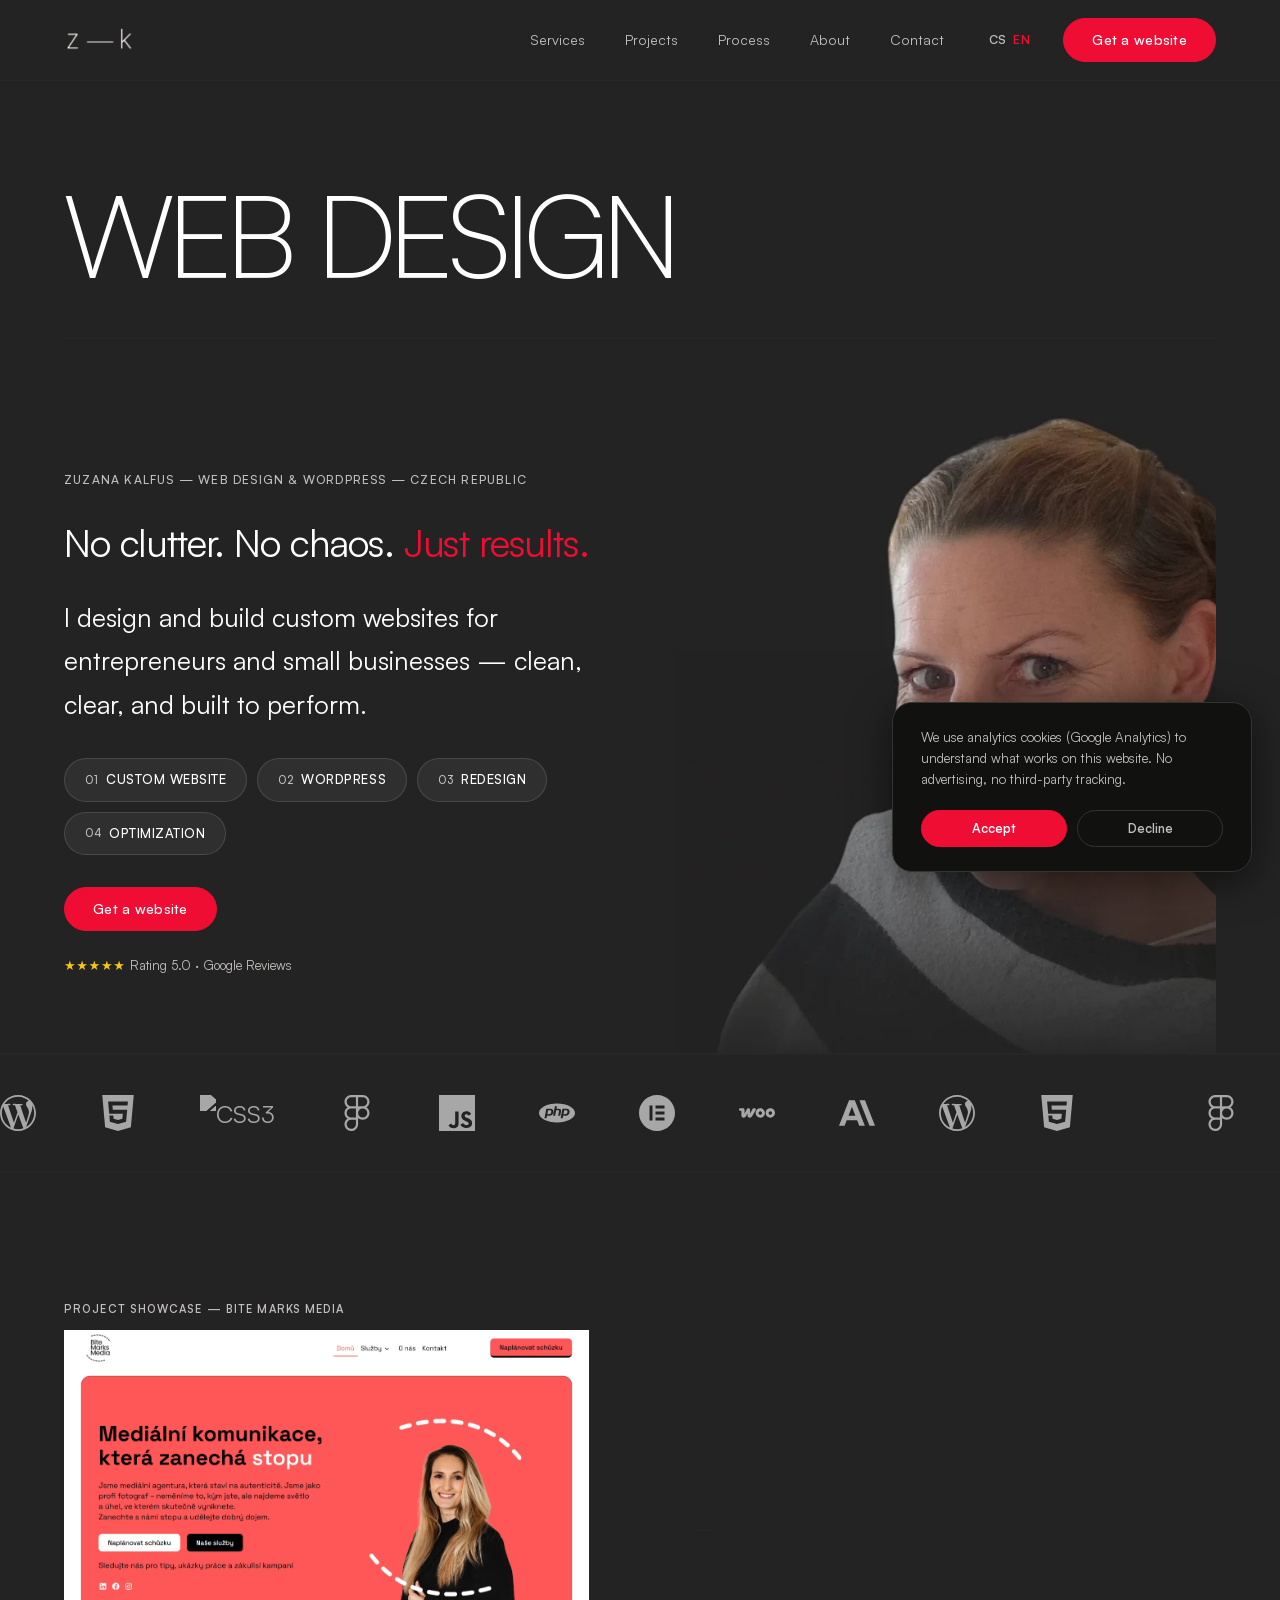
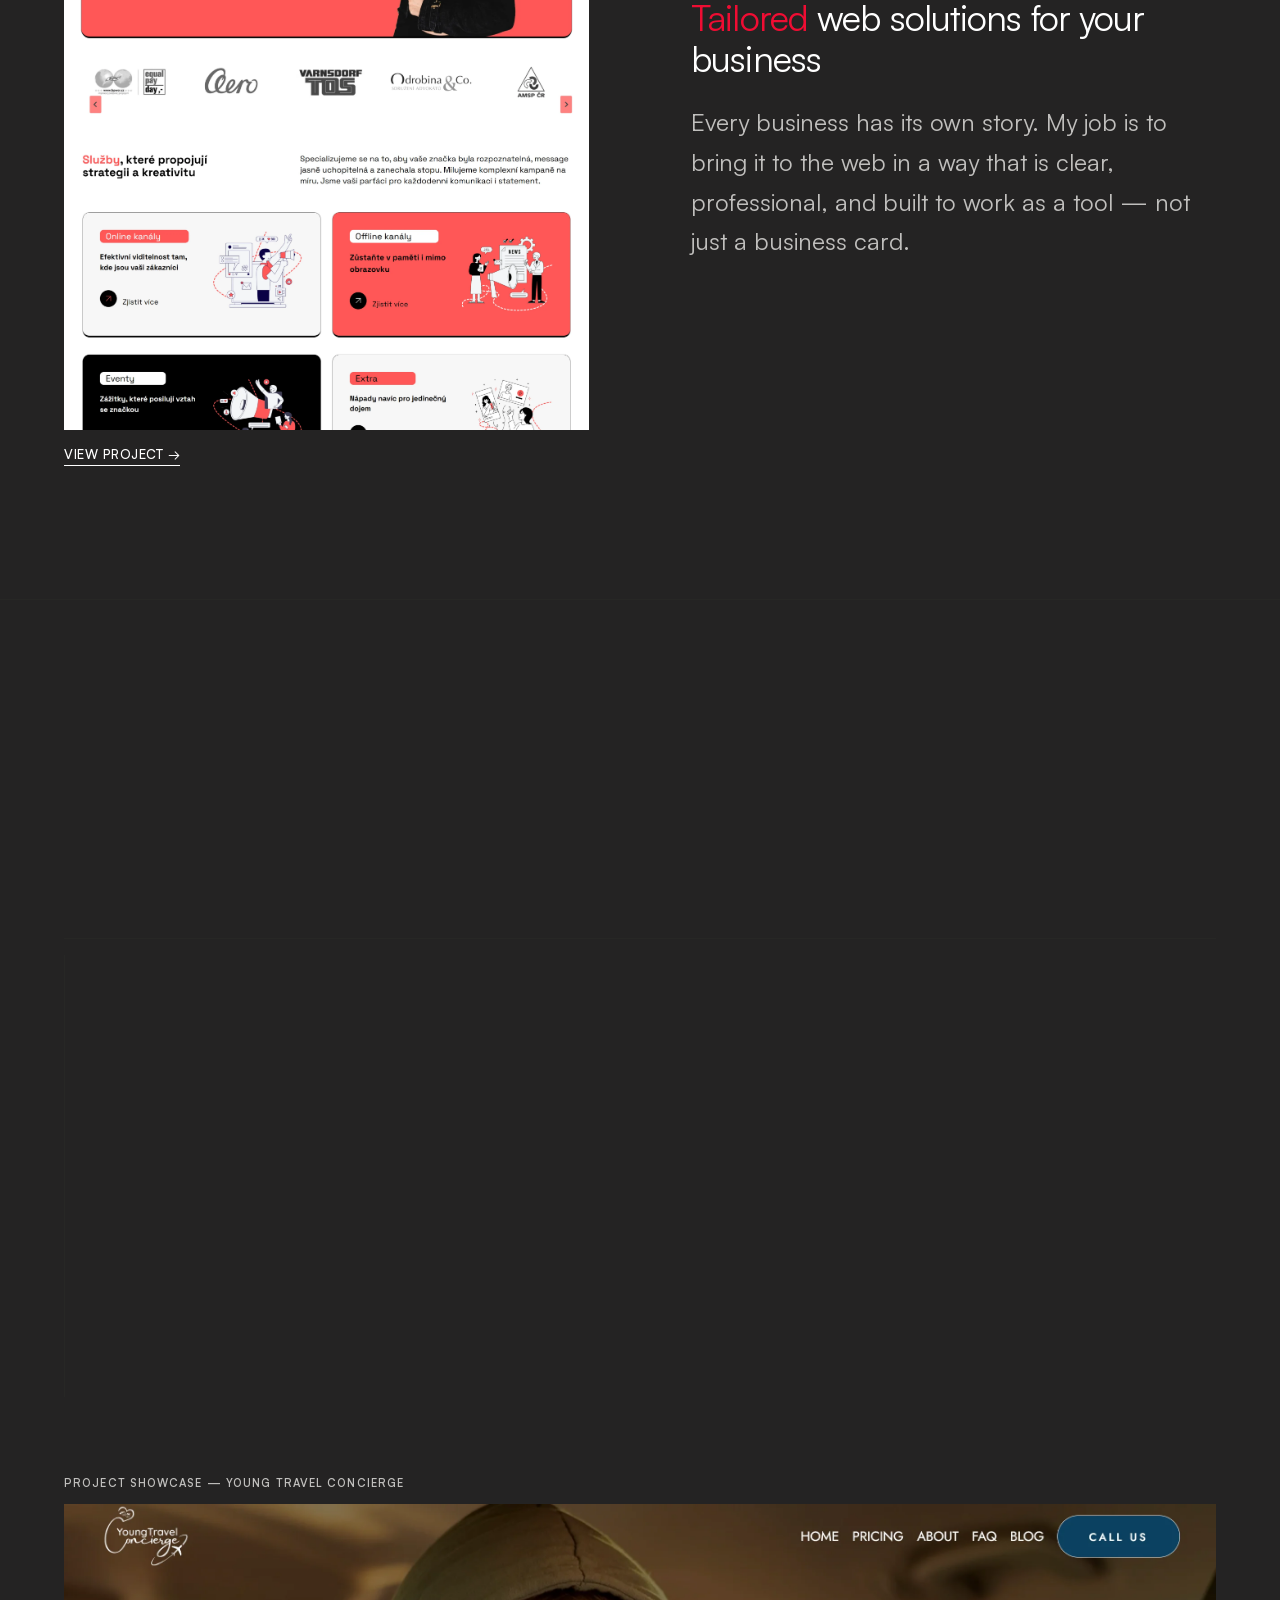
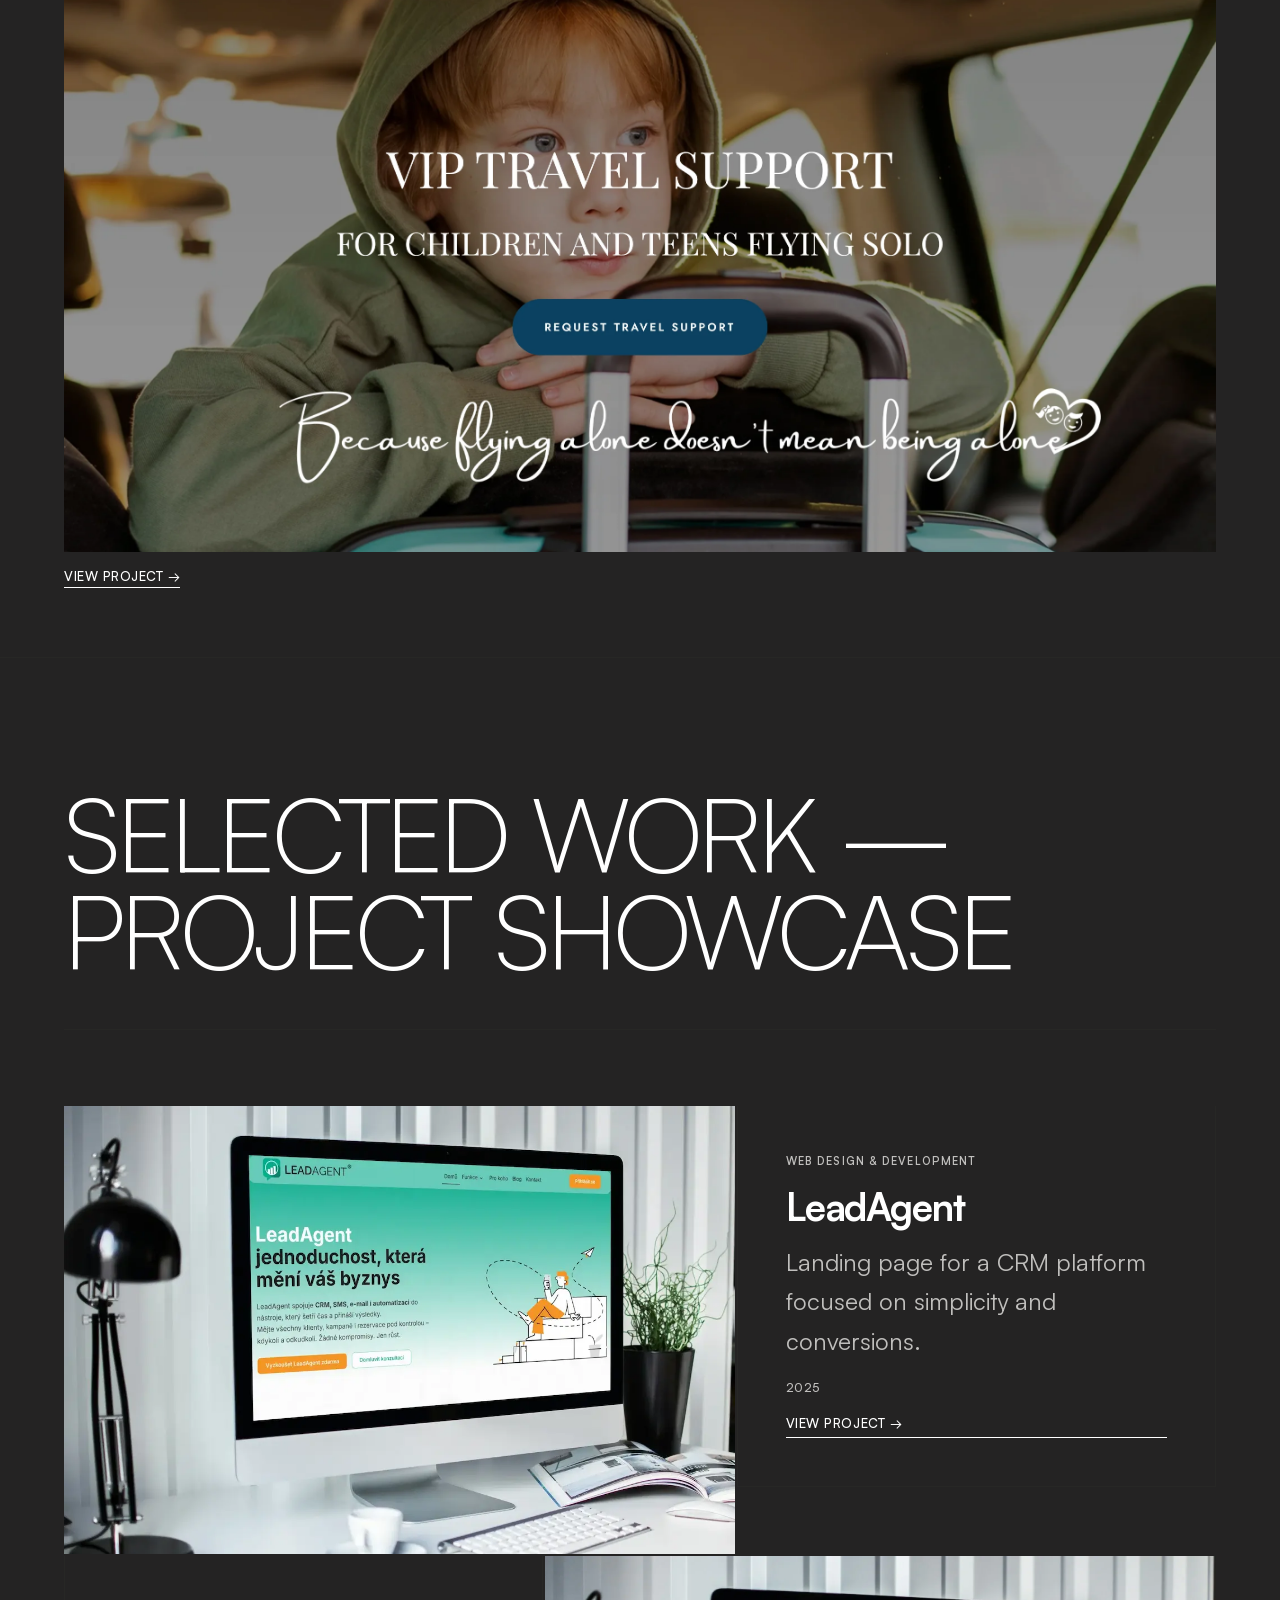
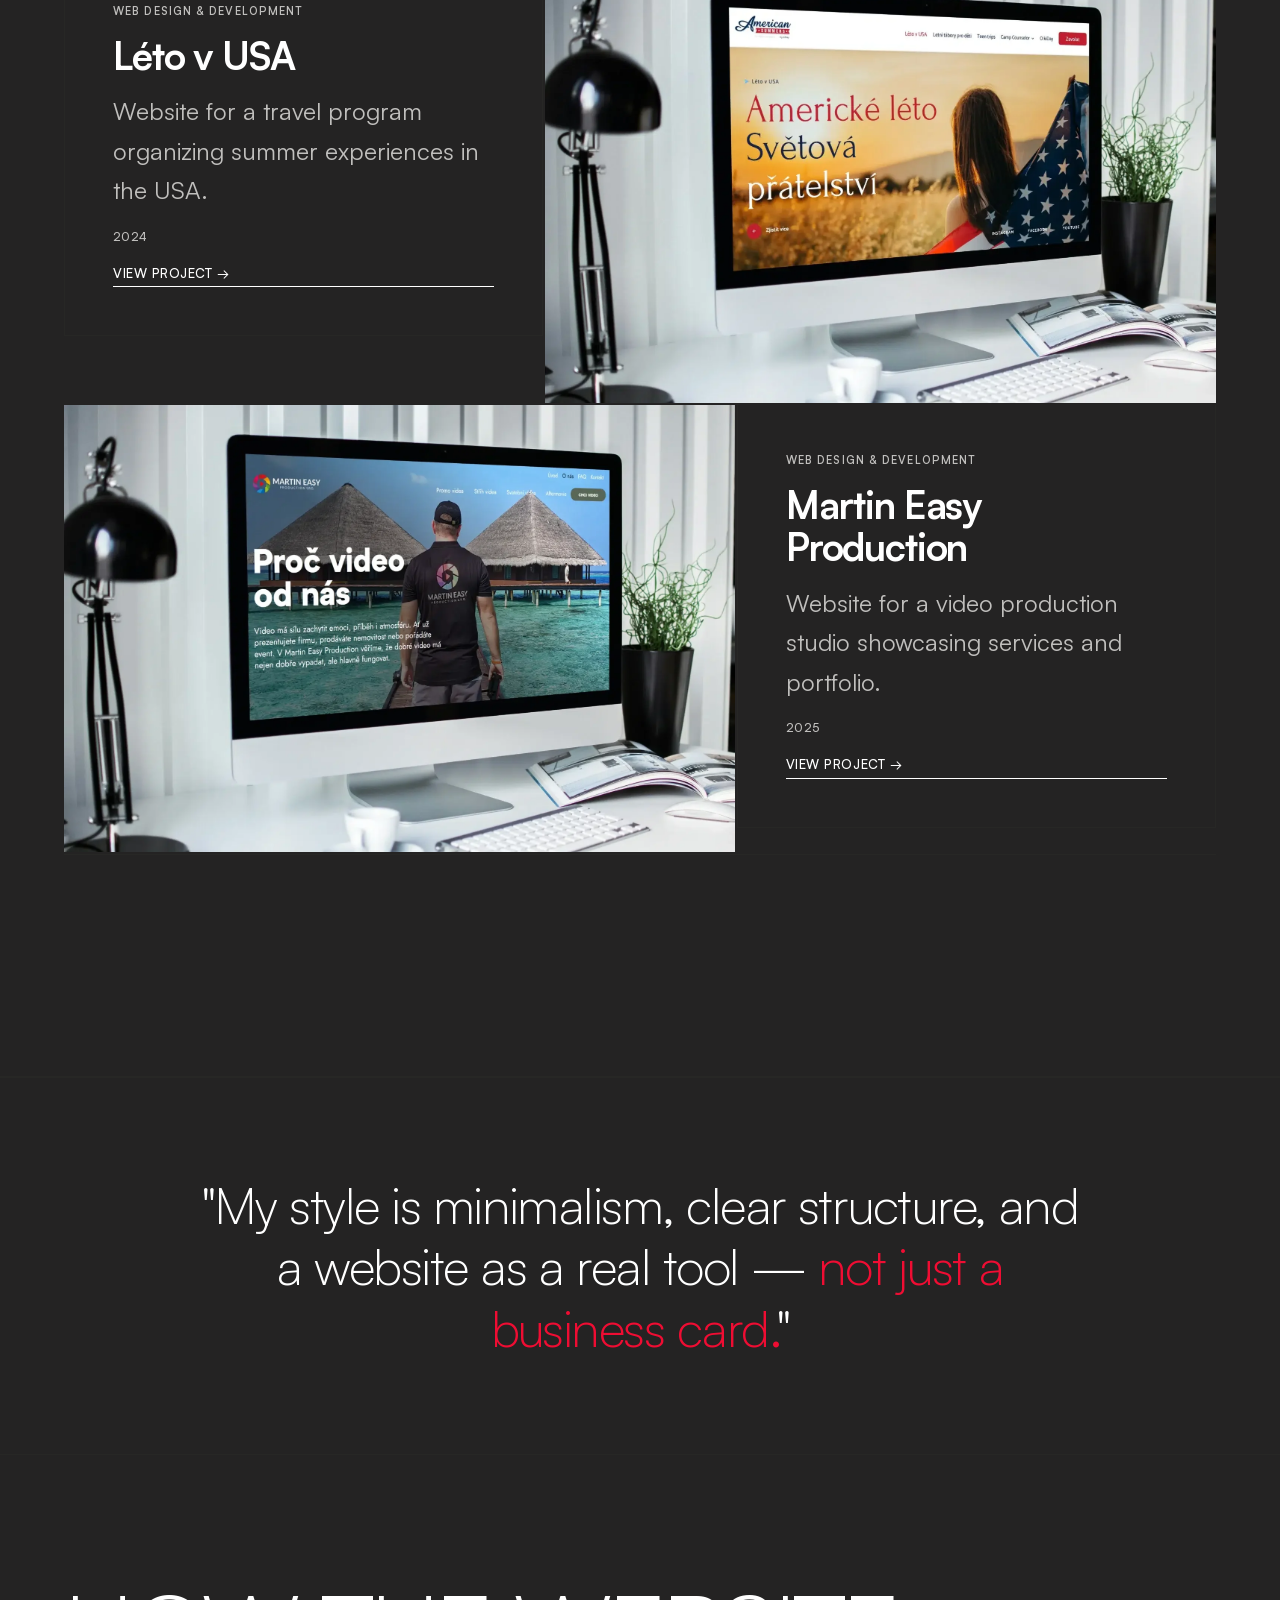
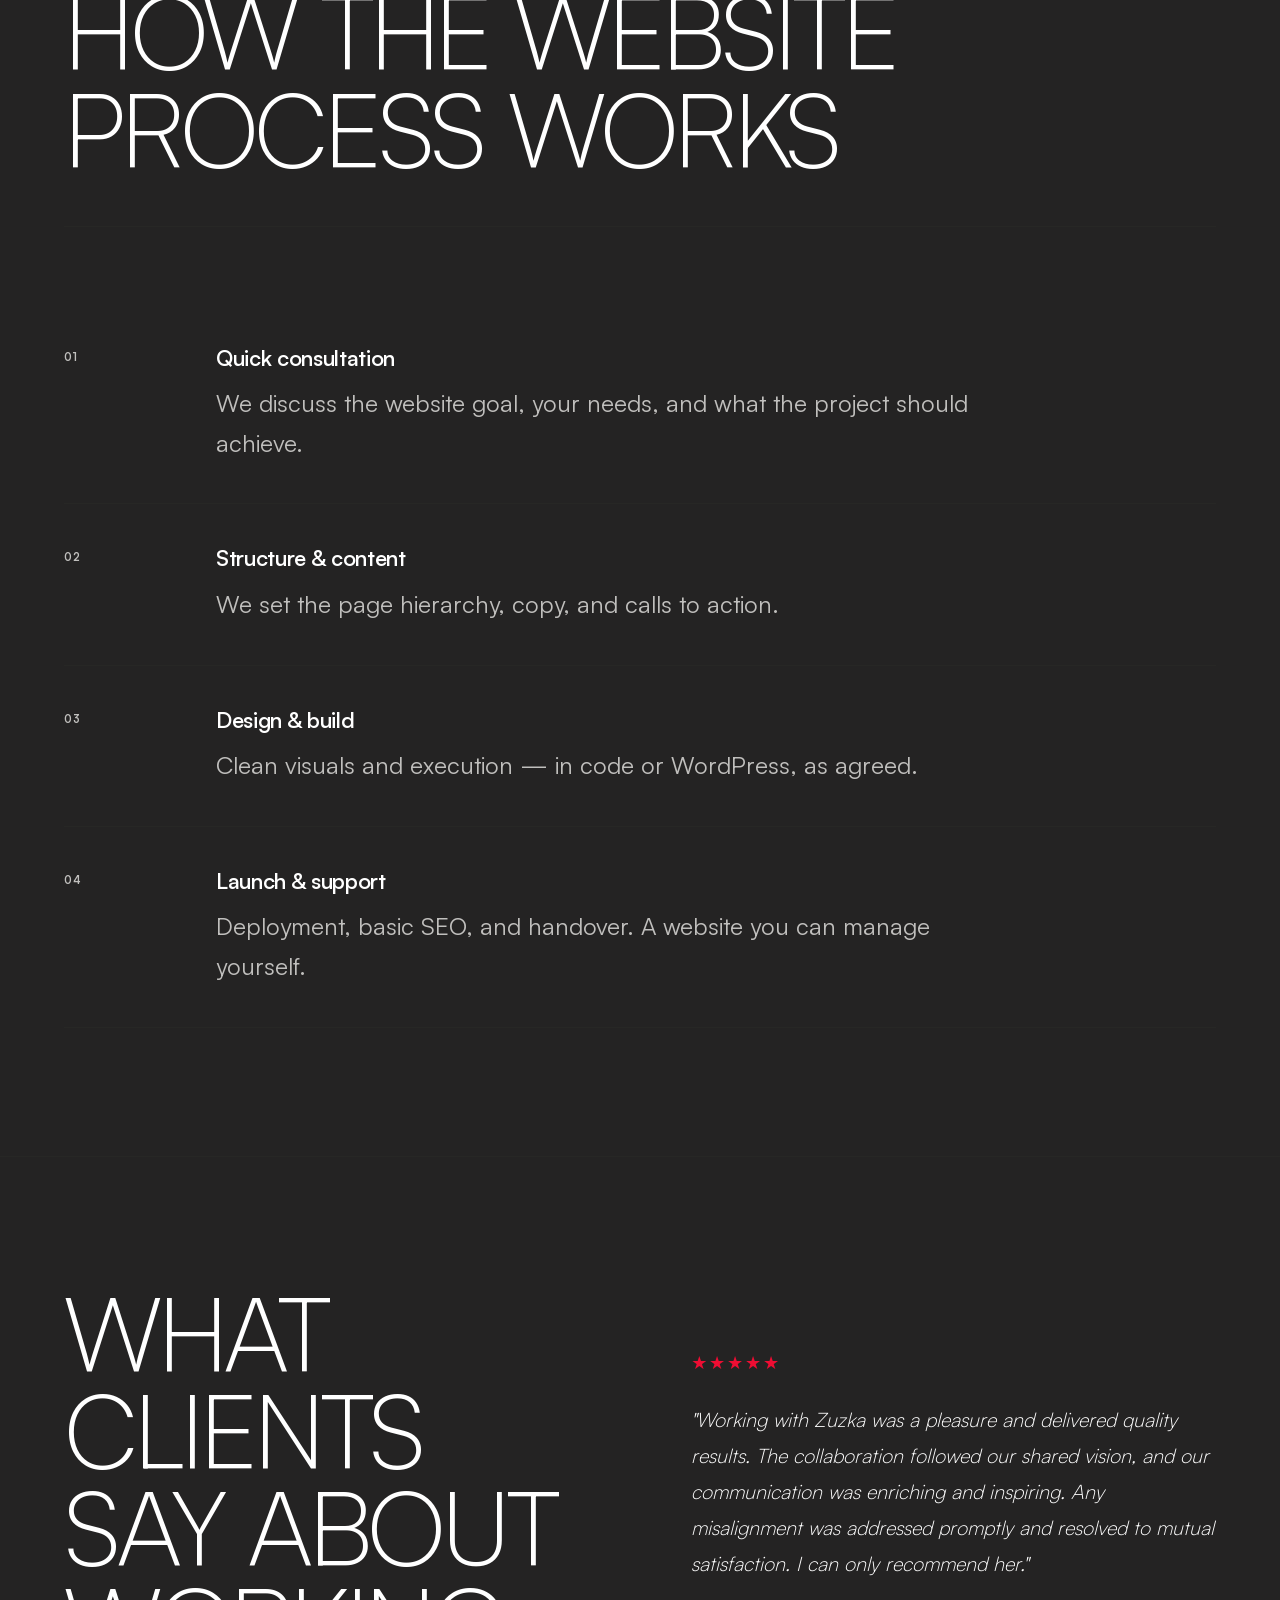
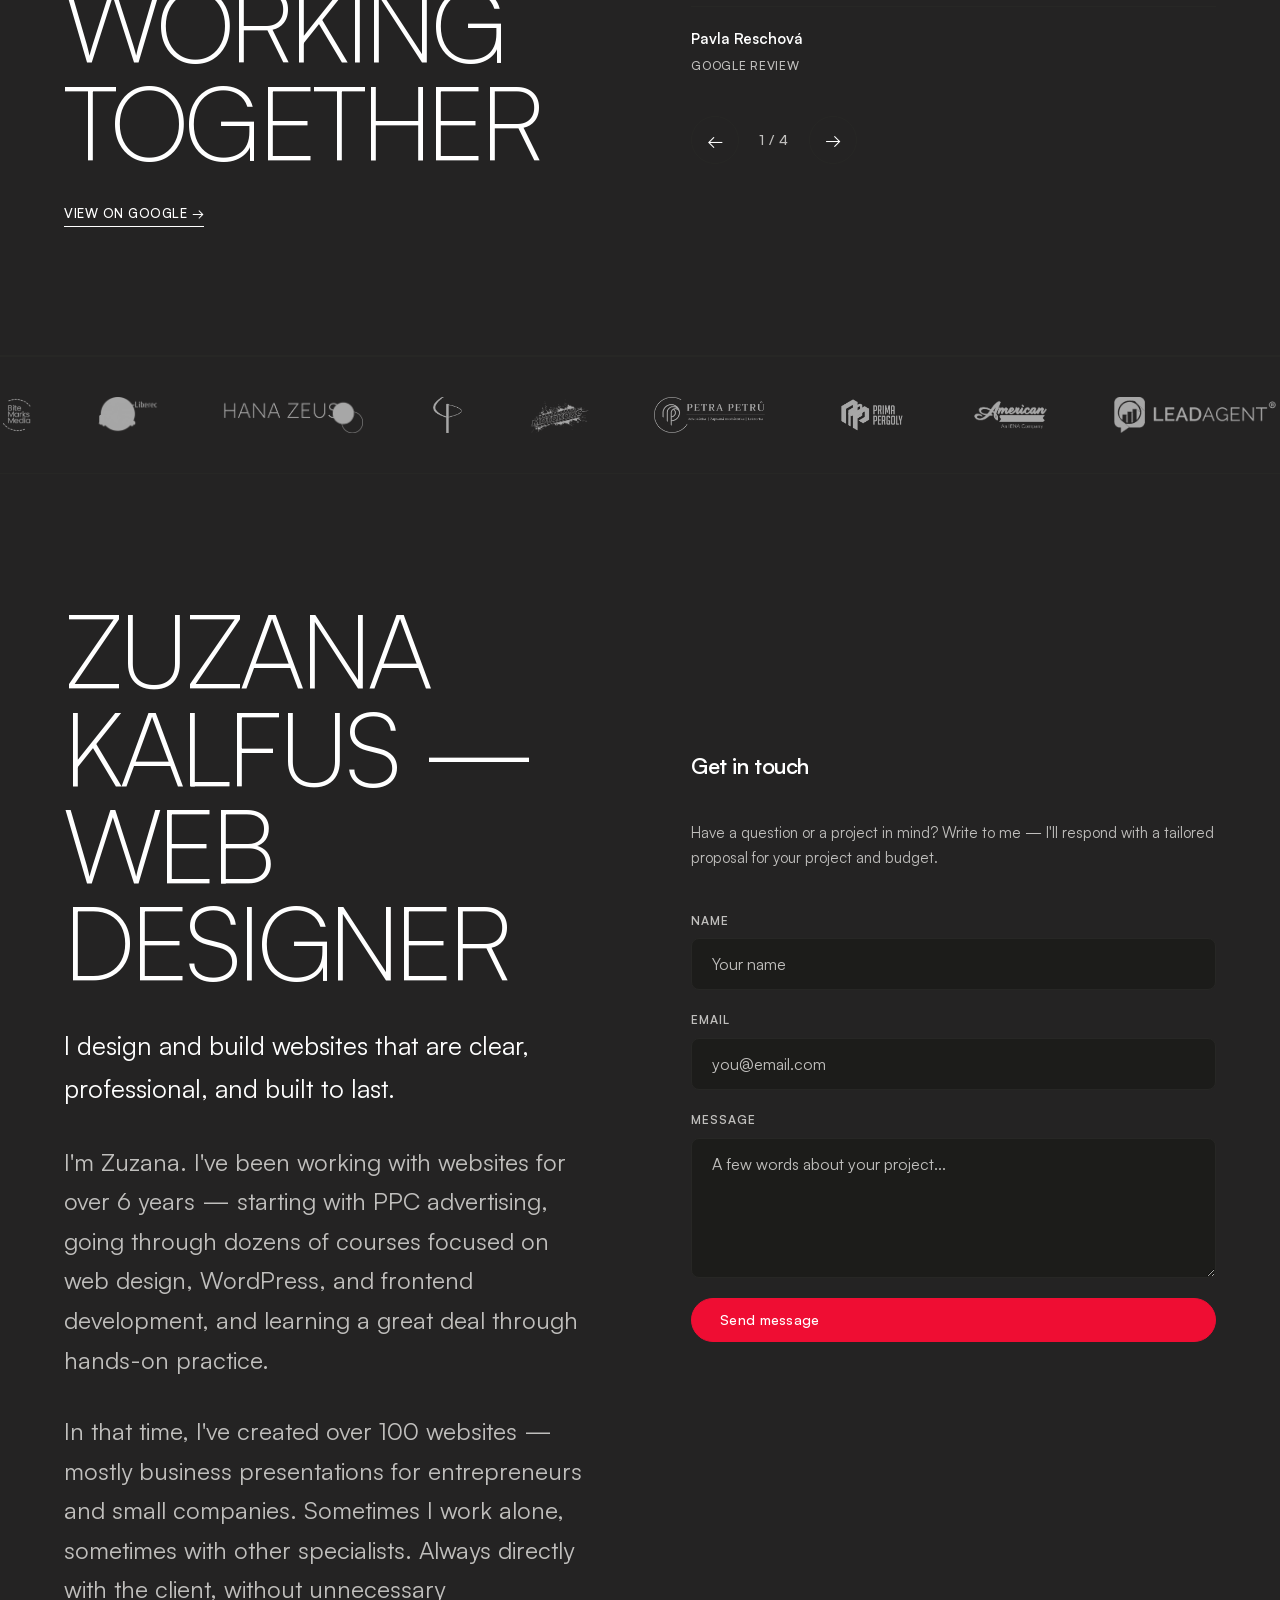
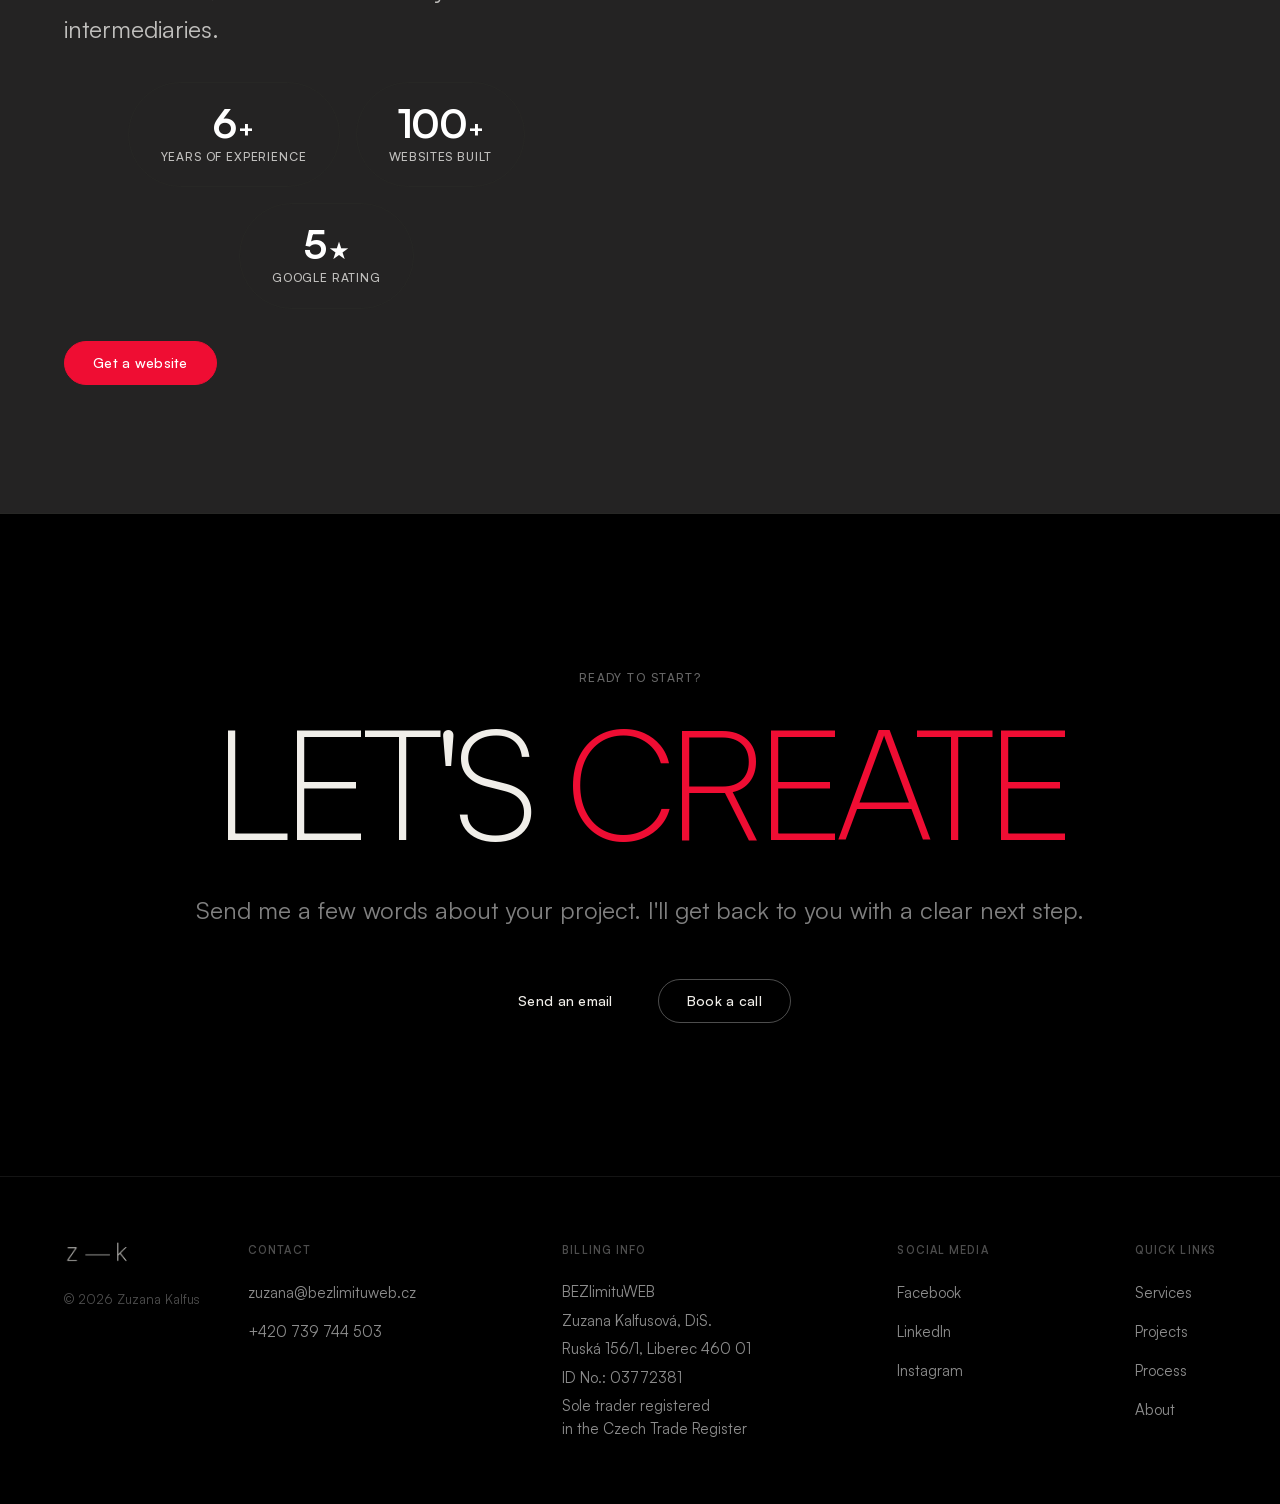
==== en/index.html @ 12fa48d3 "multilingual support — CS/EN, hreflang, lang switcher, lang-detect - en/index.html — full English ve" ====
<!DOCTYPE html>
<html lang="en">
<head>
  <meta charset="UTF-8">
  <meta name="viewport" content="width=device-width, initial-scale=1.0">
  <title>Zuzana Kalfus — Web Design &amp; WordPress | Czech Republic</title>
  <meta name="description" content="Custom web design and WordPress development from the Czech Republic. Clean, functional websites for entrepreneurs and small businesses — built to last.">

  <link rel="icon" type="image/png" href="../assets/logo/logo-mark_03.jpg">
  <link rel="canonical" href="https://zuzanakalfus.cz/en/">
  <link rel="alternate" hreflang="cs" href="https://zuzanakalfus.cz/">
  <link rel="alternate" hreflang="en" href="https://zuzanakalfus.cz/en/">
  <link rel="alternate" hreflang="x-default" href="https://zuzanakalfus.cz/">

  <meta property="og:title" content="Zuzana Kalfus — Web Design &amp; WordPress | Czech Republic">
  <meta property="og:description" content="Custom web design and WordPress development. Clean, functional websites for entrepreneurs and small businesses.">
  <meta property="og:image" content="https://zuzanakalfus.cz/assets/images/og-image.png">
  <meta property="og:image:width" content="1200">
  <meta property="og:image:height" content="630">
  <meta property="og:url" content="https://zuzanakalfus.cz/en/">
  <meta property="og:type" content="website">
  <meta property="og:locale" content="en_US">
  <meta property="og:locale:alternate" content="cs_CZ">
  <meta name="twitter:card" content="summary_large_image">

  <!-- Google Analytics 4 — Consent Mode v2 -->
  <script async src="https://www.googletagmanager.com/gtag/js?id=G-CZYRGXG5FE"></script>
  <script>
    window.dataLayer = window.dataLayer || [];
    function gtag(){dataLayer.push(arguments);}
    gtag('consent', 'default', { analytics_storage: 'denied', wait_for_update: 500 });
    gtag('js', new Date());
    gtag('config', 'G-CZYRGXG5FE');
  </script>

  <link rel="preload" href="../src/fonts/Satoshi-Variable.woff2" as="font" type="font/woff2" crossorigin>
  <link rel="stylesheet" href="../src/css/style.css?v=18">

  <script type="application/ld+json">
  {
    "@context": "https://schema.org",
    "@type": "ProfessionalService",
    "name": "BEZlimituWEB — Zuzana Kalfus",
    "url": "https://zuzanakalfus.cz/en/",
    "logo": "https://zuzanakalfus.cz/assets/logo/logo-primary-light.png",
    "image": "https://zuzanakalfus.cz/assets/images/og-image.png",
    "description": "Custom web design and WordPress development. Clean, functional websites for entrepreneurs and small businesses.",
    "telephone": "+420739744503",
    "email": "zuzana@bezlimituweb.cz",
    "address": {
      "@type": "PostalAddress",
      "streetAddress": "Ruská 156/1",
      "addressLocality": "Liberec",
      "postalCode": "460 01",
      "addressCountry": "CZ"
    },
    "areaServed": ["CZ", "SK", "AT", "DE", "GB", "US"],
    "serviceType": ["Web Design", "WordPress Development", "Website Redesign", "SEO Optimization"],
    "priceRange": "$$",
    "sameAs": [
      "https://www.facebook.com/BezLimituWebZuzanaKalfusWebdesign",
      "https://www.linkedin.com/in/zuzana-kalfus/",
      "https://www.instagram.com/bezlimituweb_zuzana_kalfus/"
    ]
  }
  </script>
</head>
<body>
  <div class="cursor" id="cursor"></div>

  <!-- HEADER -->
  <header class="site-header">
    <div class="header-inner">
      <a class="brand" href="/">
        <img class="brand-logo" src="../assets/logo/logo-primary-light.png" alt="Zuzana Kalfus">
      </a>
      <nav class="nav">
        <a href="#services">Services</a>
        <a href="#projects">Projects</a>
        <a href="#process">Process</a>
        <a href="#about">About</a>
        <a href="#contact">Contact</a>
      </nav>
      <div class="lang-switcher">
        <a href="/" hreflang="cs" lang="cs">CS</a>
        <span class="lang-active" aria-current="page">EN</span>
      </div>
      <button class="nav-toggle" id="nav-toggle" aria-label="Open menu" aria-expanded="false">
        <span></span>
        <span></span>
        <span></span>
      </button>
      <a class="btn btn-primary" href="#contact">Get a website</a>
    </div>
  </header>

  <!-- MOBILE NAV -->
  <div class="nav-mobile" id="nav-mobile" aria-hidden="true">
    <nav class="nav-mobile-links">
      <a href="#services">Services</a>
      <a href="#projects">Projects</a>
      <a href="#process">Process</a>
      <a href="#about">About</a>
      <a href="#contact">Contact</a>
      <a class="btn btn-primary" href="#contact">Get a website</a>
      <div class="lang-switcher lang-switcher--mobile">
        <a href="/" hreflang="cs" lang="cs">CS</a>
        <span class="lang-active" aria-current="page">EN</span>
      </div>
    </nav>
  </div>

  <main>

    <!-- HERO -->
    <section class="hero" id="top">
      <div class="container">
        <div class="hero-display">
          <span>WEB DESIGN</span>
        </div>
        <div class="hero-grid">
          <div class="hero-copy">
            <p class="eyebrow">Zuzana Kalfus &mdash; Web Design &amp; WordPress &mdash; Czech Republic</p>
            <h1>No clutter. No chaos. <em class="accent">Just results.</em></h1>
            <p class="lead">I design and build custom websites for entrepreneurs and small businesses — clean, clear, and built to perform.</p>
            <ul class="hero-services-list">
              <li><span class="hero-num">01</span><span>Custom website</span></li>
              <li><span class="hero-num">02</span><span>WordPress</span></li>
              <li><span class="hero-num">03</span><span>Redesign</span></li>
              <li><span class="hero-num">04</span><span>Optimization</span></li>
            </ul>
            <a class="btn btn-primary" href="#contact">Get a website</a>
            <p class="hero-rating"><span class="hero-stars">★★★★★</span> Rating&nbsp;5.0 · Google&nbsp;Reviews</p>
          </div>
          <div class="hero-media">
            <img src="../assets/images/profile_02.webp" alt="Zuzana Kalfus" class="hero-photo" width="600" height="750" fetchpriority="high">
          </div>
        </div>
      </div>
    </section>

    <!-- TECH MARQUEE -->
    <div class="marquee-section marquee-section--logos">
      <div class="marquee-track marquee-track--logos">
        <div class="marquee-content marquee-content--logos">
          <img src="../assets/images/logo_tech/wordpress.svg" alt="WordPress">
          <img src="../assets/images/logo_tech/html5.svg" alt="HTML5">
          <img src="../assets/images/logo_tech/css3.svg" alt="CSS3">
          <img src="../assets/images/logo_tech/figma.svg" alt="Figma">
          <img src="../assets/images/logo_tech/javascript.svg" alt="JavaScript">
          <img src="../assets/images/logo_tech/php.svg" alt="PHP">
          <img src="../assets/images/logo_tech/elementor.svg" alt="Elementor">
          <img src="../assets/images/logo_tech/woo.svg" alt="WooCommerce">
          <img src="../assets/images/logo_tech/anthropic.svg" alt="Claude AI">
        </div>
        <div class="marquee-content marquee-content--logos" aria-hidden="true">
          <img src="../assets/images/logo_tech/wordpress.svg" alt="">
          <img src="../assets/images/logo_tech/html5.svg" alt="">
          <img src="../assets/images/logo_tech/css3.svg" alt="">
          <img src="../assets/images/logo_tech/figma.svg" alt="">
          <img src="../assets/images/logo_tech/javascript.svg" alt="">
          <img src="../assets/images/logo_tech/php.svg" alt="">
          <img src="../assets/images/logo_tech/elementor.svg" alt="">
          <img src="../assets/images/logo_tech/woo.svg" alt="">
          <img src="../assets/images/logo_tech/anthropic.svg" alt="">
        </div>
      </div>
    </div>

    <!-- BRAND SECTION -->
    <section class="brand-section">
      <div class="container">
        <div class="brand-grid">
          <div class="brand-media-group">
            <p class="project-label">Project showcase — Bite Marks Media</p>
            <div class="brand-media">
              <img src="../assets/images/screenshot-bitemarksmedia.webp" alt="Bite Marks Media — project showcase" class="brand-photo" width="1400" height="900" loading="lazy">
            </div>
            <button class="preview-btn" data-src="../assets/images/screenshot-bitemarksmedia.webp" data-alt="Bite Marks Media">View project &rarr;</button>
          </div>
          <div class="brand-copy">
            <p class="section-index">—</p>
            <h2><em class="accent">Tailored</em> web solutions for your business</h2>
            <p class="muted">Every business has its own story. My job is to bring it to the web in a way that is clear, professional, and built to work as a tool — not just a business card.</p>
          </div>
        </div>
      </div>
    </section>

    <!-- SERVICES -->
    <section class="services-section" id="services">
      <div class="container">
        <div class="services-header">
          <h2 class="section-display">Web Design &amp; WordPress Services</h2>
        </div>
        <div class="services-grid">
          <article class="service-card">
            <div class="service-icon">01</div>
            <h3>Custom Website</h3>
            <p>From structure to launch. Minimal, clear, and built to convert.</p>
            <a class="card-link" href="#contact">Learn more &rarr;</a>
          </article>
          <article class="service-card">
            <div class="service-icon">02</div>
            <h3>WordPress</h3>
            <p>Build or refine your existing site on Kadence or Divi. No unnecessary plugins.</p>
            <a class="card-link" href="#contact">Learn more &rarr;</a>
          </article>
          <article class="service-card">
            <div class="service-icon">03</div>
            <h3>Redesign</h3>
            <p>Improved performance, UX, structure, and conversions. A website as a tool, not just a showcase.</p>
            <a class="card-link" href="#contact">Learn more &rarr;</a>
          </article>
          <article class="service-card">
            <div class="service-icon">04</div>
            <h3>Optimization</h3>
            <p>Speed, basic SEO, and clear management. A website you can handle on your own.</p>
            <a class="card-link" href="#contact">Learn more &rarr;</a>
          </article>
        </div>
        <div class="services-media-group">
          <p class="project-label">Project showcase — Young Travel Concierge</p>
          <div class="services-media">
            <img src="../assets/images/screenshot-youngtravelconcierge.webp" alt="Young Travel Concierge — project showcase" class="services-photo" width="1400" height="900" loading="lazy">
          </div>
          <button class="preview-btn" data-src="../assets/images/screenshot-youngtravelconcierge.webp" data-alt="Young Travel Concierge">View project &rarr;</button>
        </div>
      </div>
    </section>

    <!-- SELECTED WORK -->
    <section class="work-section" id="projects">
      <div class="container">
        <h2 class="section-display">Selected work — project showcase</h2>
        <div class="work-grid">
          <!-- Row 1: LeadAgent -->
          <div class="work-row work-row--a">
            <a href="https://leadagent.cz" target="_blank" rel="noopener" class="work-img-wrap">
              <img src="../assets/images/projects/projekt-lead-agent.webp" alt="LeadAgent" width="1200" height="800" loading="lazy">
            </a>
            <div class="work-info">
              <h3 class="work-tag">Web design &amp; development</h3>
              <p class="work-title">LeadAgent</p>
              <p class="muted">Landing page for a CRM platform focused on simplicity and conversions.</p>
              <p class="work-year">2025</p>
              <a href="https://leadagent.cz" target="_blank" rel="noopener" class="card-link">View project &rarr;</a>
            </div>
          </div>
          <!-- Row 2: Léto v USA -->
          <div class="work-row work-row--b">
            <div class="work-info">
              <h3 class="work-tag">Web design &amp; development</h3>
              <p class="work-title">Léto v USA</p>
              <p class="muted">Website for a travel program organizing summer experiences in the USA.</p>
              <p class="work-year">2024</p>
              <a href="https://letovusa.cz/" target="_blank" rel="noopener" class="card-link">View project &rarr;</a>
            </div>
            <a href="https://letovusa.cz/" target="_blank" rel="noopener" class="work-img-wrap">
              <img src="../assets/images/projects/projekt-leto-v-usa.webp" alt="Léto v USA" width="1200" height="800" loading="lazy">
            </a>
          </div>
          <!-- Row 3: Martin Easy Production -->
          <div class="work-row work-row--a">
            <a href="https://easy-production.cz/" target="_blank" rel="noopener" class="work-img-wrap">
              <img src="../assets/images/projects/projekt-Martin-easy-production.webp" alt="Martin Easy Production" width="1200" height="800" loading="lazy">
            </a>
            <div class="work-info">
              <h3 class="work-tag">Web design &amp; development</h3>
              <p class="work-title">Martin Easy Production</p>
              <p class="muted">Website for a video production studio showcasing services and portfolio.</p>
              <p class="work-year">2025</p>
              <a href="https://easy-production.cz/" target="_blank" rel="noopener" class="card-link">View project &rarr;</a>
            </div>
          </div>
        </div>
        <div class="work-all-projects">
          <a class="btn btn-primary" href="https://bezlimituweb.cz/portfolio/" target="_blank" rel="noopener">See more projects &rarr;</a>
        </div>
      </div>
    </section>

    <!-- CLAIM -->
    <section class="claim-section">
      <div class="container">
        <p class="claim-text">"My style is minimalism, clear structure, and a website as a real tool&nbsp;— <em class="accent">not just a business card.</em>"</p>
      </div>
    </section>

    <!-- PROCESS -->
    <section class="process-section" id="process">
      <div class="container">
        <div class="process-header">
          <h2 class="section-display">How the website process works</h2>
        </div>
        <ol class="process-list">
          <li class="process-item">
            <span class="process-num">01</span>
            <div class="process-body">
              <h3>Quick consultation</h3>
              <p>We discuss the website goal, your needs, and what the project should achieve.</p>
            </div>
          </li>
          <li class="process-item">
            <span class="process-num">02</span>
            <div class="process-body">
              <h3>Structure &amp; content</h3>
              <p>We set the page hierarchy, copy, and calls to action.</p>
            </div>
          </li>
          <li class="process-item">
            <span class="process-num">03</span>
            <div class="process-body">
              <h3>Design &amp; build</h3>
              <p>Clean visuals and execution — in code or WordPress, as agreed.</p>
            </div>
          </li>
          <li class="process-item">
            <span class="process-num">04</span>
            <div class="process-body">
              <h3>Launch &amp; support</h3>
              <p>Deployment, basic SEO, and handover. A website you can manage yourself.</p>
            </div>
          </li>
        </ol>
      </div>
    </section>

    <!-- REVIEWS -->
    <section class="reviews-section" id="reviews">
      <div class="container">
        <div class="reviews-layout">

          <div class="reviews-left">
            <h2 class="section-display">What clients say about working together</h2>
            <a class="card-link reviews-google-link" href="https://www.google.com/maps/search/bezlimituweb" target="_blank" rel="noopener">View on Google &rarr;</a>
          </div>

          <div class="reviews-right">
            <div class="reviews-slider">

              <figure class="review-slide is-active">
                <div class="review-stars" aria-label="5 stars">★★★★★</div>
                <blockquote class="review-text">"Working with Zuzka was a pleasure and delivered quality results. The collaboration followed our shared vision, and our communication was enriching and inspiring. Any misalignment was addressed promptly and resolved to mutual satisfaction. I can only recommend her."</blockquote>
                <figcaption class="review-author">
                  <span class="review-name">Pavla Reschová</span>
                  <span class="review-source">Google Review</span>
                </figcaption>
              </figure>

              <figure class="review-slide">
                <div class="review-stars" aria-label="5 stars">★★★★★</div>
                <blockquote class="review-text">"I can only recommend working with Zuzka — she is great. She truly understands your brand, gets you as a person, and brings it all together in a polished website. Everything is logically connected and makes complete sense."</blockquote>
                <figcaption class="review-author">
                  <span class="review-name">Valérie Čížková</span>
                  <span class="review-source">Google Review</span>
                </figcaption>
              </figure>

              <figure class="review-slide">
                <div class="review-stars" aria-label="5 stars">★★★★★</div>
                <blockquote class="review-text">"I was very satisfied with Zuzka and gradually started bringing her more of my projects, which now look beautiful and professional online. Many thanks — I hope our collaboration continues for a long time."</blockquote>
                <figcaption class="review-author">
                  <span class="review-name">Martin Easy</span>
                  <span class="review-source">Google Review</span>
                </figcaption>
              </figure>

              <figure class="review-slide">
                <div class="review-stars" aria-label="5 stars">★★★★★</div>
                <blockquote class="review-text">"Working with Zuzka has been and continues to be absolutely excellent! I can highly recommend her. She quickly understood what our project needed and delivered a visually functional and clean solution. Whenever we needed advice, she was — and still is — there for us. I greatly appreciate her personal approach, reliability, attention to detail, and commitment to deadlines."</blockquote>
                <figcaption class="review-author">
                  <span class="review-name">Žaneta Drahokoupilová</span>
                  <span class="review-source">Google Review</span>
                </figcaption>
              </figure>

            </div>

            <div class="reviews-controls">
              <button class="reviews-btn" id="reviews-prev" aria-label="Previous">&#8592;</button>
              <span class="reviews-counter"><span id="reviews-current">1</span> / <span id="reviews-total">4</span></span>
              <button class="reviews-btn" id="reviews-next" aria-label="Next">&#8594;</button>
            </div>
          </div>

        </div>
      </div>
    </section>

    <!-- CLIENTS LOGO MARQUEE -->
    <div class="marquee-section marquee-section--logos">
      <div class="marquee-track marquee-track--logos">
        <div class="marquee-content marquee-content--logos">
          <img src="../assets/images/logo_clients/BiteMarksMedia_logo.webp" alt="Bite Marks Media">
          <img src="../assets/images/logo_clients/Logo-Karavan-Liberec.png" alt="Karavan Liberec">
          <img src="../assets/images/logo_clients/Hana-Zeus_-Copywriting_PR_logo_bila.webp" alt="Hana Zeus Copywriting">
          <img src="../assets/images/logo_clients/CDP_Logo_500x470-1.png" alt="CDP">
          <img src="../assets/images/logo_clients/MotoKOUC_logo_zel.png" alt="MotoKOUC">
          <img src="../assets/images/logo_clients/PetraPetru_logo_white.webp" alt="Petra Petru">
          <img src="../assets/images/logo_clients/primapergoly_oranz-bila.png" alt="Prima Pergoly">
          <img src="../assets/images/logo_clients/AmericanSummers-by-kiDay_Logo.png.webp" alt="American Summers">
          <img src="../assets/images/logo_clients/logo-svg-white_lead agent.png" alt="LeadAgent">
          <img src="../assets/images/logo_clients/ALSM_logo_seda_obrysy-1.webp" alt="ALSM">
          <img src="../assets/images/logo_clients/EV-Academy-Logo_negativni.svg" alt="EV Academy">
          <img src="../assets/images/logo_clients/Ortoptika-Nymburk_Logo_-bile.png" alt="Ortoptika Nymburk">
          <img src="../assets/images/logo_clients/white_logo_Oční černošice.png" alt="Oční Černošice">
        </div>
        <div class="marquee-content marquee-content--logos" aria-hidden="true">
          <img src="../assets/images/logo_clients/BiteMarksMedia_logo.webp" alt="">
          <img src="../assets/images/logo_clients/Logo-Karavan-Liberec.png" alt="">
          <img src="../assets/images/logo_clients/Hana-Zeus_-Copywriting_PR_logo_bila.webp" alt="">
          <img src="../assets/images/logo_clients/CDP_Logo_500x470-1.png" alt="">
          <img src="../assets/images/logo_clients/MotoKOUC_logo_zel.png" alt="">
          <img src="../assets/images/logo_clients/PetraPetru_logo_white.webp" alt="">
          <img src="../assets/images/logo_clients/primapergoly_oranz-bila.png" alt="">
          <img src="../assets/images/logo_clients/AmericanSummers-by-kiDay_Logo.png.webp" alt="">
          <img src="../assets/images/logo_clients/logo-svg-white_lead agent.png" alt="">
          <img src="../assets/images/logo_clients/ALSM_logo_seda_obrysy-1.webp" alt="">
          <img src="../assets/images/logo_clients/EV-Academy-Logo_negativni.svg" alt="">
          <img src="../assets/images/logo_clients/Ortoptika-Nymburk_Logo_-bile.png" alt="">
          <img src="../assets/images/logo_clients/white_logo_Oční černošice.png" alt="">
        </div>
      </div>
    </div>

    <!-- ABOUT -->
    <section class="about-section" id="about">
      <div class="container">
        <div class="about-grid">
          <div class="about-copy">

            <h2 class="section-display">Zuzana Kalfus — web designer</h2>
            <p class="lead">I design and build websites that are clear, professional, and built to last.</p>
            <p class="muted">I'm Zuzana. I've been working with websites for over 6 years — starting with PPC advertising, going through dozens of courses focused on web design, WordPress, and frontend development, and learning a great deal through hands-on practice.</p>
            <p class="muted">In that time, I've created over 100 websites — mostly business presentations for entrepreneurs and small companies. Sometimes I work alone, sometimes with other specialists. Always directly with the client, without unnecessary intermediaries.</p>
            <div class="about-stats">
              <div class="stat-bubble">
                <div class="stat-value"><span class="stat-num" data-target="6">0</span><span class="stat-suffix">+</span></div>
                <p class="stat-label">years of experience</p>
              </div>
              <div class="stat-bubble">
                <div class="stat-value"><span class="stat-num" data-target="100">0</span><span class="stat-suffix">+</span></div>
                <p class="stat-label">websites built</p>
              </div>
              <div class="stat-bubble">
                <div class="stat-value"><span class="stat-num" data-target="5">0</span><span class="stat-suffix">★</span></div>
                <p class="stat-label">Google rating</p>
              </div>
            </div>
            <a class="btn btn-primary" href="#contact">Get a website</a>
          </div>

          <div class="about-form">
            <h3 class="about-form-title">Get in touch</h3>
            <p class="about-form-sub">Have a question or a project in mind? Write to me — I'll respond with a tailored proposal for your project and budget.</p>
            <form class="contact-form" action="https://formspree.io/f/mqedrgkq" method="POST">
              <div class="form-group">
                <label for="cf-name">Name</label>
                <input type="text" id="cf-name" name="name" placeholder="Your name" required>
              </div>
              <div class="form-group">
                <label for="cf-email">Email</label>
                <input type="email" id="cf-email" name="email" placeholder="you@email.com" required>
              </div>
              <div class="form-group">
                <label for="cf-message">Message</label>
                <textarea id="cf-message" name="message" rows="5" placeholder="A few words about your project..." required></textarea>
              </div>
              <button type="submit" class="btn btn-primary">Send message</button>
            </form>
          </div>

        </div>
      </div>
    </section>

    <!-- CTA -->
    <section class="cta-section" id="contact">
      <div class="container">
        <p class="cta-sub">Ready to start?</p>
        <p class="cta-display">Let's <em class="accent">CREATE</em></p>
        <p class="cta-lead">Send me a few words about your project. I'll get back to you with a clear next step.</p>
        <div class="cta-actions">
          <a class="btn btn-dark" href="mailto:zuzana@bezlimituweb.cz">Send an email</a>
          <a class="btn btn-outline-dark" href="https://calendar.google.com/calendar/u/0/appointments/schedules/AcZssZ3VUYg6edpUlOr_uM6KIirgxGghArBsWDeEy5QLhcfWqn2Jd4JI78Mu8z5bpxNiHVVoEmUmIm5F" target="_blank" rel="noopener">Book a call</a>
        </div>
      </div>
    </section>

  </main>

  <!-- FOOTER -->
  <footer class="footer">
    <div class="container footer-inner">
      <div class="footer-brand">
        <img src="../assets/logo/logo-primary-light.png" alt="Zuzana Kalfus" class="footer-logo">
        <p class="footer-copy">&copy; <span id="year"></span> Zuzana Kalfus</p>
      </div>
      <nav class="footer-nav">
        <div class="footer-col">
          <p class="footer-heading">Contact</p>
          <a href="mailto:zuzana@bezlimituweb.cz">zuzana@bezlimituweb.cz</a>
          <a href="tel:+420739744503">+420 739 744 503</a>
        </div>
        <div class="footer-col">
          <p class="footer-heading">Billing Info</p>
          <address class="footer-address">
            <span>BEZlimituWEB</span>
            <span>Zuzana Kalfusová, DiS.</span>
            <span>Ruská 156/1, Liberec 460 01</span>
            <span>ID No.: 03772381</span>
            <span>Sole trader registered<br>in the Czech Trade Register</span>
          </address>
        </div>
        <div class="footer-col">
          <p class="footer-heading">Social Media</p>
          <a href="https://www.facebook.com/BezLimituWebZuzanaKalfusWebdesign" target="_blank" rel="noopener">Facebook</a>
          <a href="https://www.linkedin.com/in/zuzana-kalfus/" target="_blank" rel="noopener">LinkedIn</a>
          <a href="https://www.instagram.com/bezlimituweb_zuzana_kalfus/" target="_blank" rel="noopener">Instagram</a>
        </div>
        <div class="footer-col">
          <p class="footer-heading">Quick links</p>
          <a href="#services">Services</a>
          <a href="#projects">Projects</a>
          <a href="#process">Process</a>
          <a href="#about">About</a>
        </div>
      </nav>
    </div>
  </footer>

  <!-- LIGHTBOX -->
  <div class="lightbox" id="lightbox" aria-hidden="true">
    <button class="lightbox-close" id="lightbox-close" aria-label="Close">&times;</button>
    <div class="lightbox-inner">
      <img src="" alt="" id="lightbox-img">
    </div>
  </div>

  <!-- Cookie consent -->
  <div class="cookie-bar" id="cookie-bar" aria-live="polite" role="region" aria-label="Cookie consent">
    <p class="cookie-bar__text">
      We use analytics cookies (Google Analytics) to understand what works on this website.
      No advertising, no third-party tracking.
    </p>
    <div class="cookie-bar__actions">
      <button class="cookie-bar__btn cookie-bar__btn--accept" id="cookie-accept">Accept</button>
      <button class="cookie-bar__btn cookie-bar__btn--decline" id="cookie-decline">Decline</button>
    </div>
  </div>

  <script src="../src/js/main.js?v=2" defer></script>

</body>
</html>
---- src/css/style.css ----
/* ============================================
   FONT
   ============================================ */
@font-face {
  font-family: 'Satoshi';
  src: url('../fonts/Satoshi-Variable.woff2') format('woff2-variations');
  font-weight: 100 900;
  font-style: normal;
  font-display: swap;
}

/* ============================================
   TOKENS
   ============================================ */
:root {
  --bg:       #242323;
  --bg-soft:  #1C1C1A;
  --text:     #FFFFFF;
  --muted:    #C0BFBD;
  --border:   #272725;
  --bg-dark:  #000000;
  --text-dark:#F0EEE9;

  --accent: #EF0D33;

  --font: 'Satoshi', system-ui, -apple-system, sans-serif;
  --max-w: 1620px;
  --pad-x: clamp(1.5rem, 5vw, 5rem);
  --u: 0.5rem;
}

/* ============================================
   CUSTOM CURSOR
   ============================================ */
.cursor {
  position: fixed;
  width: 8px;
  height: 8px;
  background: rgba(255, 255, 255, 0.65);
  border-radius: 50%;
  pointer-events: none;
  z-index: 9999;
  transform: translate(-50%, -50%);
  transition: width 0.2s ease, height 0.2s ease, background 0.2s ease, opacity 0.3s ease;
  opacity: 0;
}

.cursor.is-active {
  width: 22px;
  height: 22px;
  background: rgba(239, 13, 51, 0.35);
}

body { cursor: none; }
a, button, [type="submit"] { cursor: none; }

@media (hover: none) {
  .cursor { display: none; }
  body, a, button { cursor: auto; }
}

/* ============================================
   RESET
   ============================================ */
*, *::before, *::after { box-sizing: border-box; margin: 0; padding: 0; }
html { scroll-behavior: smooth; scroll-padding-top: 90px; }

section[id] { scroll-margin-top: 90px; }

body {
  background: var(--bg);
  color: var(--text);
  font-family: var(--font);
  font-size: 1.5rem;
  line-height: 1.65;
  font-weight: 400;
  -webkit-font-smoothing: antialiased;
}

img  { display: block; max-width: 100%; }
a    { color: inherit; text-decoration: none; }
ul, ol { list-style: none; }

/* ============================================
   LAYOUT
   ============================================ */
.container {
  max-width: var(--max-w);
  margin: 0 auto;
  padding: 0 var(--pad-x);
}

/* ============================================
   TYPOGRAPHY
   ============================================ */
.section-display {
  font-size: clamp(3rem, 8vw, 7rem);
  font-weight: 300;
  letter-spacing: -0.04em;
  line-height: 0.95;
  text-transform: uppercase;
}

h1 {
  font-size: clamp(1.75rem, 3vw, 2.5rem);
  font-weight: 400;
  line-height: 1.1;
  letter-spacing: -0.03em;
}

h2 {
  font-size: clamp(1.5rem, 3vw, 2.25rem);
  font-weight: 400;
  line-height: 1.15;
  letter-spacing: -0.025em;
}

h3 {
  font-size: 1.375rem;
  font-weight: 400;
  line-height: 1.3;
  letter-spacing: -0.01em;
}

.lead {
  font-size: clamp(1.25rem, 2vw, 1.625rem);
  font-weight: 400;
  line-height: 1.7;
  color: var(--text);
}

.muted { color: var(--muted); font-size: inherit; line-height: 1.65; }

.accent { color: var(--accent); font-style: normal; }

.eyebrow {
  font-size: 0.75rem;
  font-weight: 500;
  letter-spacing: 0.1em;
  text-transform: uppercase;
  color: var(--muted);
}

.section-index {
  font-size: 1.5rem;
  font-weight: 300;
  color: var(--border);
  margin-bottom: calc(var(--u) * 3);
}

/* ============================================
   BUTTONS
   ============================================ */
.btn {
  display: inline-flex;
  align-items: center;
  padding: 0.875rem 1.75rem;
  font-family: var(--font);
  font-size: 0.875rem;
  font-weight: 500;
  line-height: 1;
  letter-spacing: 0.02em;
  border: 1px solid transparent;
  border-radius: 50px;
  cursor: pointer;
  transition: background 0.25s, color 0.25s, border-color 0.25s;
  white-space: nowrap;
}

.btn-primary {
  background: var(--accent);
  color: #FFFFFF;
  border-color: var(--accent);
}
.btn-primary:hover {
  background: #c90a2b;
  border-color: #c90a2b;
}

.btn-dark {
  background: var(--bg-dark);
  color: var(--text-dark);
  border-color: var(--bg-dark);
}
.btn-dark:hover { background: #2A2A2A; border-color: #2A2A2A; color: var(--text-dark); }

.btn-outline-dark {
  background: transparent;
  color: var(--text-dark);
  border-color: rgba(255,255,255,0.3);
}
.btn-outline-dark:hover { border-color: var(--text-dark); }

.card-link {
  display: inline-block;
  font-size: 0.8125rem;
  font-weight: 500;
  letter-spacing: 0.04em;
  text-transform: uppercase;
  border-bottom: 1px solid var(--text);
  padding-bottom: 2px;
  transition: opacity 0.2s;
  margin-top: auto;
}
.card-link:hover { opacity: 0.5; }

/* ============================================
   PLACEHOLDER
   ============================================ */
.placeholder {
  background: var(--bg-soft);
  width: 100%;
  display: flex;
  align-items: center;
  justify-content: center;
  color: var(--muted);
  font-size: 0.75rem;
  font-weight: 500;
  letter-spacing: 0.08em;
  text-transform: uppercase;
}
.placeholder::after { content: 'foto'; }

/* ============================================
   SECTION PHOTOS
   ============================================ */
.hero-photo {
  width: 100%;
  height: 100%;
  object-fit: cover;
  object-position: center top;
  display: block;
  transition: transform 0.65s cubic-bezier(0.16, 1, 0.3, 1);
}

.hero-media:hover .hero-photo {
  transform: translateY(-14px);
}

.project-label {
  font-size: 0.6875rem;
  font-weight: 600;
  letter-spacing: 0.1em;
  text-transform: uppercase;
  color: var(--muted);
  margin-bottom: 0.75rem;
}

.brand-media {
  overflow: hidden;
  aspect-ratio: 3 / 4;
}

.brand-photo {
  width: 100%;
  height: auto;
  display: block;
}

.services-media {
  overflow: hidden;
  aspect-ratio: 16 / 9;
}

.services-photo {
  width: 100%;
  height: auto;
  display: block;
}

/* ============================================
   CLAIM
   ============================================ */
.claim-section {
  padding: 6rem 0;
  border-top: 1px solid var(--border);
  border-bottom: 1px solid var(--border);
}

.claim-text {
  font-size: clamp(1.75rem, 4vw, 3.5rem);
  font-weight: 300;
  letter-spacing: -0.03em;
  line-height: 1.2;
  max-width: 900px;
  text-align: center;
  margin: 0 auto;
}

/* ============================================
   HEADER
   ============================================ */
.site-header {
  position: sticky;
  top: 0;
  z-index: 100;
  background: var(--bg);
  border-bottom: 1px solid var(--border);
}

.header-inner {
  display: flex;
  align-items: center;
  justify-content: flex-start;
  gap: 2rem;
  padding: 1.125rem var(--pad-x);
  max-width: var(--max-w);
  margin: 0 auto;
}

.brand { display: flex; align-items: center; }
.brand-logo { height: 26px; width: auto; display: block; }

.nav { display: none; align-items: center; gap: 2.5rem; margin-left: auto; }
.nav a {
  font-size: 0.875rem;
  font-weight: 400;
  color: var(--muted);
  transition: color 0.2s;
}
.nav a:hover { color: var(--text); }

/* ============================================
   HERO
   ============================================ */
.hero {
  padding: clamp(4rem, 8vw, 7rem) 0 0;
  border-bottom: 1px solid var(--border);
  overflow: hidden;
}

.hero-display {
  display: flex;
  align-items: baseline;
  justify-content: space-between;
  font-size: clamp(4rem, 9vw, 9.5rem);
  font-weight: 300;
  letter-spacing: -0.055em;
  line-height: 0.9;
  text-transform: uppercase;
  border-bottom: 1px solid var(--border);
  padding-bottom: clamp(2rem, 4vw, 3.5rem);
  margin-bottom: clamp(3rem, 5vw, 5rem);
}

.hero-grid {
  display: grid;
  grid-template-columns: 1fr 1fr;
  gap: clamp(3rem, 6vw, 7rem);
  align-items: end;
}

.hero-copy {
  display: flex;
  flex-direction: column;
  gap: 2rem;
  padding-bottom: clamp(3rem, 6vw, 5rem);
  align-items: flex-start;
}

.hero-rating {
  font-size: 0.8125rem;
  color: var(--muted);
  margin-top: -0.5rem;
  white-space: nowrap;
}

.hero-stars {
  color: #F5C518 !important;
  letter-spacing: 0.05em;
}

.hero-services-list {
  display: flex;
  flex-direction: row;
  flex-wrap: wrap;
  gap: 0.625rem;
  border-top: none;
}

.hero-services-list li {
  display: flex;
  align-items: center;
  gap: 0.5rem;
  padding: 0.625rem 1.25rem;
  border: 1px solid rgba(255,255,255,0.12);
  border-radius: 100px;
  background: rgba(255,255,255,0.06);
  backdrop-filter: blur(12px);
  -webkit-backdrop-filter: blur(12px);
  font-size: 0.8125rem;
  font-weight: 500;
  letter-spacing: 0.04em;
  text-transform: uppercase;
  transition: background 0.2s, border-color 0.2s;
}

.hero-services-list li:hover {
  background: rgba(255,255,255,0.11);
  border-color: rgba(255,255,255,0.22);
}

.hero-num {
  color: var(--muted);
  font-size: 0.6875rem;
  font-weight: 500;
  flex-shrink: 0;
}

.hero-media {
  overflow: hidden;
  align-self: stretch;
  min-height: 650px;
}


/* ============================================
   MARQUEE
   ============================================ */
.marquee-section {
  overflow: hidden;
  border-top: 1px solid var(--border);
  border-bottom: 1px solid var(--border);
  padding: 1.25rem 0;
}

.marquee-track {
  display: flex;
  width: max-content;
  animation: marquee 25s linear infinite;
}

.marquee-track:hover { animation-play-state: paused; }

.marquee-content {
  display: flex;
  align-items: center;
  gap: 2rem;
  padding-right: 2rem;
  white-space: nowrap;
}

.marquee-content span {
  font-size: 0.875rem;
  font-weight: 500;
  letter-spacing: 0.06em;
  text-transform: uppercase;
  color: var(--muted);
}


.marquee-section--logos {
  padding: 2.5rem 0;
}

.marquee-track--logos {
  animation-duration: 35s;
}

.marquee-content--logos {
  display: flex;
  align-items: center;
  gap: 4rem;
  padding-right: 4rem;
}

.marquee-content--logos img {
  height: 36px;
  width: auto;
  object-fit: contain;
  opacity: 0.6;
  filter: brightness(0) invert(1);
  transition: opacity 0.2s;
}

.marquee-content--logos img:hover {
  opacity: 1;
}

@keyframes marquee {
  from { transform: translateX(0); }
  to   { transform: translateX(-50%); }
}

/* ============================================
   BRAND SECTION
   ============================================ */
.brand-section {
  padding: clamp(5rem, 10vw, 9rem) 0;
  border-bottom: 1px solid var(--border);
}

.brand-grid {
  display: grid;
  grid-template-columns: 1fr 1fr;
  gap: clamp(4rem, 8vw, 9rem);
  align-items: center;
}

.brand-copy {
  display: flex;
  flex-direction: column;
  gap: 1.5rem;
}

/* ============================================
   SERVICES
   ============================================ */
.services-section {
  padding: clamp(5rem, 10vw, 9rem) 0 clamp(3rem, 5vw, 5rem);
  border-bottom: 1px solid var(--border);
}

.services-header {
  margin-bottom: 1rem;
  padding-bottom: 1rem;
  border-bottom: 1px solid var(--border);
}


.services-grid {
  display: grid;
  grid-template-columns: repeat(4, 1fr);
  border-left: 1px solid var(--border);
  margin-bottom: 3rem;
}

.service-card {
  padding: 2.5rem 2rem;
  border-right: 1px solid var(--border);
  display: flex;
  flex-direction: column;
  gap: 1rem;
  transition: background 0.25s;
}

.service-card:hover { background: var(--bg-soft); }

.service-icon {
  font-size: 0.6875rem;
  font-weight: 700;
  letter-spacing: 0.1em;
  color: var(--muted);
  margin-bottom: 0.5rem;
}

.service-card h3 { font-size: 1.25rem; font-weight: 600; }
.service-card p { font-size: inherit; color: var(--muted); line-height: 1.65; flex: 1; }

/* ============================================
   WORK
   ============================================ */
.work-section {
  padding: clamp(5rem, 10vw, 9rem) 0;
  border-bottom: 1px solid var(--border);
}

.work-section .section-display {
  margin-bottom: clamp(3rem, 6vw, 5rem);
  padding-bottom: clamp(2rem, 4vw, 3rem);
  border-bottom: 1px solid var(--border);
}

.work-grid {
  display: flex;
  flex-direction: column;
  gap: 2px;
}

.work-row {
  display: grid;
  gap: 2px;
  align-items: start;
}

.work-row--a { grid-template-columns: 7fr 5fr; }
.work-row--b { grid-template-columns: 5fr 7fr; }


.work-img-wrap {
  display: block;
  overflow: hidden;
  background: var(--bg-soft);
}

.work-img-wrap img {
  width: 100%;
  height: 100%;
  object-fit: cover;
  object-position: top;
  display: block;
  aspect-ratio: 3/2;
  transition: transform 0.65s cubic-bezier(0.16, 1, 0.3, 1);
}

.work-img-wrap:hover img { transform: translateY(-14px); }
.work-img-wrap--sm img { aspect-ratio: 16/9; }

.work-info {
  padding: 3rem 3rem;
  display: flex;
  flex-direction: column;
  gap: 1rem;
  justify-content: center;
  border: 1px solid var(--border);
  border-top: none;
}

.work-tag {
  font-size: 0.6875rem;
  font-weight: 600;
  letter-spacing: 0.1em;
  text-transform: uppercase;
  color: var(--muted);
}

.work-title {
  font-size: clamp(1.5rem, 3vw, 2.5rem);
  font-weight: 700;
  letter-spacing: -0.03em;
  line-height: 1.1;
}

.work-year {
  font-size: 0.75rem;
  font-weight: 500;
  color: var(--muted);
  letter-spacing: 0.04em;
  margin-top: auto;
}

/* ============================================
   CLIENTS
   ============================================ */
.clients-section {
  padding: clamp(4rem, 8vw, 7rem) 0;
  border-bottom: 1px solid var(--border);
}

.clients-list {
  display: flex;
  flex-direction: column;
}

.clients-row {
  display: grid;
  grid-template-columns: 1fr 1fr 1fr;
  align-items: center;
  padding: 1.25rem 0;
  border-bottom: 1px solid var(--border);
  transition: background 0.2s;
  cursor: pointer;
}

.clients-row:first-child {
  border-top: 1px solid var(--border);
}

.clients-row--head {
  font-size: 0.6875rem;
  font-weight: 600;
  letter-spacing: 0.1em;
  text-transform: uppercase;
  color: var(--muted);
  cursor: default;
}

a.clients-row:hover { background: var(--bg-soft); padding-left: 1rem; }

.clients-name {
  font-size: inherit;
  font-weight: 500;
  letter-spacing: -0.01em;
}

.clients-type {
  font-size: 0.875rem;
  color: var(--muted);
}

.clients-year {
  font-size: 0.875rem;
  color: var(--muted);
  text-align: right;
}

/* ============================================
   ALL PROJECTS
   ============================================ */
.all-projects {
  padding: 3rem 0;
  border-bottom: 1px solid var(--border);
  text-align: center;
}

/* ============================================
   PROCESS
   ============================================ */
.process-section {
  padding: clamp(5rem, 10vw, 9rem) 0;
  border-bottom: 1px solid var(--border);
}

.process-header {
  margin-bottom: clamp(3rem, 6vw, 5rem);
  padding-bottom: clamp(2rem, 4vw, 3rem);
  border-bottom: 1px solid var(--border);
}

.process-list {
  display: flex;
  flex-direction: column;
}

.process-item {
  display: grid;
  grid-template-columns: 120px 1fr;
  gap: 2rem;
  align-items: start;
  padding: 2.5rem 0;
  border-bottom: 1px solid var(--border);
}

.process-num {
  font-size: 0.6875rem;
  font-weight: 700;
  letter-spacing: 0.1em;
  color: var(--muted);
  padding-top: 0.25rem;
}

.process-body { display: flex; flex-direction: column; gap: 0.75rem; }
.process-body h3 { font-size: 1.375rem; font-weight: 600; letter-spacing: -0.015em; }
.process-body p  { font-size: inherit; color: var(--muted); line-height: 1.65; max-width: 48ch; }

/* ============================================
   REVIEWS
   ============================================ */
.reviews-section {
  padding: clamp(5rem, 10vw, 9rem) 0;
  border-bottom: 1px solid var(--border);
}

.reviews-layout {
  display: grid;
  grid-template-columns: 1fr 1fr;
  gap: clamp(4rem, 8vw, 8rem);
  align-items: center;
}

.reviews-left {
  display: flex;
  flex-direction: column;
  gap: 2rem;
}

.reviews-right {
  display: flex;
  flex-direction: column;
  gap: 2.5rem;
}

.reviews-slider {
  position: relative;
  min-height: 260px;
}

.review-slide {
  display: none;
  flex-direction: column;
  gap: 1.5rem;
}

.review-slide.is-active {
  display: flex;
  animation: slideIn 0.4s ease both;
}

@keyframes slideIn {
  from { opacity: 0; transform: translateX(30px); }
  to   { opacity: 1; transform: translateX(0); }
}

.review-stars {
  font-size: 1.125rem;
  color: var(--accent);
  letter-spacing: 0.1em;
}

.review-text {
  font-size: 1.25rem;
  font-weight: 300;
  line-height: 1.8;
  font-style: italic;
  color: var(--text);
}

.review-author {
  display: flex;
  flex-direction: column;
  gap: 0.25rem;
  padding-top: 1.25rem;
  border-top: 1px solid var(--border);
}

.review-name {
  font-size: 0.9375rem;
  font-weight: 600;
  color: var(--text);
}

.review-source {
  font-size: 0.75rem;
  font-weight: 500;
  letter-spacing: 0.06em;
  text-transform: uppercase;
  color: var(--muted);
}

.reviews-controls {
  display: flex;
  align-items: center;
  gap: 1.25rem;
}

.reviews-btn {
  width: 48px;
  height: 48px;
  border-radius: 50%;
  border: 1px solid var(--border);
  background: transparent;
  color: var(--text);
  font-size: 1.125rem;
  cursor: none;
  display: flex;
  align-items: center;
  justify-content: center;
  transition: background 0.2s, border-color 0.2s, color 0.2s;
  font-family: var(--font);
}

.reviews-btn:hover {
  background: var(--accent);
  border-color: var(--accent);
  color: #fff;
}

.reviews-counter {
  font-size: 0.875rem;
  color: var(--muted);
  font-weight: 500;
  letter-spacing: 0.04em;
}

.reviews-google-link {
  align-self: flex-start;
}

/* ============================================
   ABOUT
   ============================================ */
.about-section {
  padding: clamp(5rem, 10vw, 9rem) 0;
  border-bottom: 1px solid var(--border);
}

.about-grid {
  display: grid;
  grid-template-columns: 1fr 1fr;
  gap: clamp(4rem, 8vw, 7rem);
  align-items: start;
}

.about-copy {
  display: flex;
  flex-direction: column;
  gap: 2rem;
  align-items: flex-start;
}

.about-media {
  overflow: hidden;
}

.about-media img {
  width: 100%;
  aspect-ratio: 3 / 4;
  object-fit: cover;
  object-position: center top;
  display: block;
  transition: transform 0.65s cubic-bezier(0.16, 1, 0.3, 1);
}

.about-media:hover img {
  transform: translateY(-14px);
}

/* ============================================
   ABOUT STATS
   ============================================ */
.about-stats {
  display: flex;
  gap: 1rem;
  flex-wrap: wrap;
  align-self: stretch;
  justify-content: center;
}

.stat-bubble {
  border: 1px solid var(--border);
  border-radius: 100px;
  padding: 1.25rem 2rem;
  display: flex;
  flex-direction: column;
  align-items: center;
  gap: 0.25rem;
  min-width: 130px;
}

.stat-value {
  display: flex;
  align-items: baseline;
  gap: 0.1em;
  line-height: 1;
}

.stat-num {
  font-size: 2.5rem;
  font-weight: 700;
  letter-spacing: -0.04em;
}

.stat-suffix {
  font-size: 1.5rem;
  font-weight: 700;
  letter-spacing: -0.02em;
}

.stat-label {
  font-size: 0.75rem;
  font-weight: 500;
  letter-spacing: 0.07em;
  text-transform: uppercase;
  color: var(--muted);
}

/* ============================================
   CONTACT FORM
   ============================================ */
.about-form {
  display: flex;
  flex-direction: column;
  gap: 2rem;
  margin-top: 150px;
}

.about-form-title {
  font-size: 1.375rem;
  font-weight: 600;
  letter-spacing: -0.02em;
}

.contact-form {
  display: flex;
  flex-direction: column;
  gap: 1.25rem;
}

.form-group {
  display: flex;
  flex-direction: column;
  gap: 0.5rem;
}

.form-group label {
  font-size: 0.75rem;
  font-weight: 600;
  letter-spacing: 0.08em;
  text-transform: uppercase;
  color: var(--muted);
}

.form-group input,
.form-group textarea {
  width: 100%;
  background: var(--bg-soft);
  border: 1px solid var(--border);
  color: var(--text);
  font-family: var(--font);
  font-size: 1rem;
  padding: 0.875rem 1.25rem;
  border-radius: 8px;
  outline: none;
  transition: border-color 0.2s;
  resize: vertical;
}

.form-group input::placeholder,
.form-group textarea::placeholder {
  color: var(--muted);
}

.form-group input:focus,
.form-group textarea:focus {
  border-color: var(--text);
}

/* ============================================
   CTA
   ============================================ */
.cta-section {
  background: var(--bg-dark);
  color: var(--text-dark);
  padding: clamp(6rem, 12vw, 11rem) 0;
  text-align: center;
}

.cta-sub {
  font-size: 0.75rem;
  font-weight: 500;
  letter-spacing: 0.12em;
  text-transform: uppercase;
  color: rgba(255,255,255,0.4);
  margin-bottom: 1.5rem;
}

.cta-display {
  font-size: clamp(4rem, 12vw, 10rem);
  font-weight: 300;
  letter-spacing: -0.05em;
  line-height: 0.9;
  text-transform: uppercase;
  margin-bottom: 2.5rem;
}

.cta-lead {
  font-size: inherit;
  color: rgba(255,255,255,0.5);
  margin-bottom: 3rem;
  line-height: 1.7;
}

.cta-actions {
  display: flex;
  align-items: center;
  justify-content: center;
  gap: 1rem;
  flex-wrap: wrap;
}

/* ============================================
   FOOTER
   ============================================ */
.footer {
  background: var(--bg-dark);
  color: var(--text-dark);
  border-top: 1px solid rgba(255,255,255,0.08);
  padding: 4rem 0;
}

.footer-inner {
  display: grid;
  grid-template-columns: auto 1fr;
  align-items: flex-start;
  gap: 3rem;
}

.footer-brand {
  display: flex;
  flex-direction: column;
  gap: 1.5rem;
}

.footer-logo { height: 24px; width: auto; opacity: 0.7; }

.footer-copy {
  font-size: 0.8125rem;
  color: rgba(255,255,255,0.3);
}

.footer-nav {
  display: flex;
  justify-content: space-between;
  gap: 2rem;
}

.footer-col {
  display: flex;
  flex-direction: column;
  gap: 0.875rem;
}

.footer-heading {
  font-size: 0.6875rem;
  font-weight: 600;
  letter-spacing: 0.1em;
  text-transform: uppercase;
  color: rgba(255,255,255,0.3);
  margin-bottom: 0.5rem;
}

.footer-col a {
  font-size: 0.9375rem;
  color: rgba(255,255,255,0.55);
  transition: color 0.2s;
}
.footer-col a:hover { color: var(--text-dark); }

.footer-address {
  display: flex;
  flex-direction: column;
  gap: 0.375rem;
  font-style: normal;
  font-size: 0.9375rem;
  color: rgba(255,255,255,0.55);
  line-height: 1.5;
}

/* ─── Hamburger toggle ────────────────────────────── */
.nav-toggle {
  display: flex;
  flex-direction: column;
  justify-content: center;
  gap: 5px;
  width: 40px;
  height: 40px;
  background: none;
  border: none;
  cursor: none;
  padding: 4px;
  margin-left: auto;
}
.nav-toggle span {
  display: block;
  height: 2px;
  width: 100%;
  background: var(--text);
  border-radius: 2px;
  transition: transform 0.3s ease, opacity 0.3s ease;
}
.nav-toggle.is-open span:nth-child(1) { transform: translateY(7px) rotate(45deg); }
.nav-toggle.is-open span:nth-child(2) { opacity: 0; }
.nav-toggle.is-open span:nth-child(3) { transform: translateY(-7px) rotate(-45deg); }

/* ─── Mobile nav ──────────────────────────────────── */
.nav-mobile {
  position: fixed;
  inset: 0;
  top: 60px;
  z-index: 90;
  background: var(--bg);
  display: flex;
  flex-direction: column;
  padding: 2.5rem var(--pad-x);
  transform: translateX(100%);
  transition: transform 0.35s cubic-bezier(0.16, 1, 0.3, 1);
}
.nav-mobile.is-open {
  transform: translateX(0);
}
.nav-mobile-links {
  display: flex;
  flex-direction: column;
  gap: 2rem;
}
.nav-mobile-links a {
  font-size: 1.5rem;
  font-weight: 400;
  color: var(--text);
  transition: color 0.2s;
}
.nav-mobile-links a:hover { color: var(--accent); }
.nav-mobile-links .btn {
  align-self: flex-start;
  margin-top: 1rem;
}

/* ─── Desktop: skryj hamburger, zobraz nav ─────────── */
@media (min-width: 641px) {
  .nav { display: flex; }
  .nav-toggle { display: none; }
  .header-inner > .btn { display: inline-flex; }
}

/* ============================================
   RESPONSIVE — 1024px
   ============================================ */
@media (max-width: 1024px) {
  .hero-display { font-size: clamp(4rem, 12vw, 9rem); }
  .hero-grid { grid-template-columns: 1fr; }
  .hero-media { display: none; }
  .brand-grid { grid-template-columns: 1fr; gap: 2rem; }
  .brand-copy { order: -1; }
  .services-grid { grid-template-columns: repeat(2, 1fr); }
  .work-row--a,
  .work-row--b { grid-template-columns: 1fr; }
  .work-row--b .work-img-wrap { order: -1; }
  .work-info { padding: 2rem; }
  .about-grid { grid-template-columns: 1fr; gap: 3rem; }
  .about-form { margin-top: 0; }
  .reviews-layout { grid-template-columns: 1fr; gap: 2.5rem; }
}

/* ============================================
   RESPONSIVE — 640px
   ============================================ */
@media (max-width: 640px) {
  body { font-size: 1.125rem; }
  .header-inner > .btn { display: none; }
  .hero-media { display: none; }

  .hero,
  .services-section,
  .work-section,
  .process-section,
  .reviews-section,
  .about-section,
  .cta-section {
    padding-top: 3.25rem;
    padding-bottom: 3.25rem;
  }
  .brand-section {
    padding-top: 2rem;
    padding-bottom: 3.25rem;
  }
  .hero-display { font-size: clamp(2.5rem, 14vw, 5rem); flex-direction: column; gap: 0; margin-bottom: 1.5rem; }
  .hero-copy { gap: 1.25rem; padding-bottom: 1.5rem; }
  .hero-services-list { flex-direction: column; gap: 0.5rem; }
  .hero-services-list li { width: 100%; }
  .btn { font-size: 1.125rem; padding: 1.125rem 2rem; }
  .marquee-section--logos { padding: 1rem 0; }
  .services-header { margin-bottom: 1.5rem; padding-bottom: 1.5rem; }
  .services-grid { grid-template-columns: 1fr; border-left: none; }
  .service-card { border-right: none; border-bottom: 1px solid var(--border); padding: 2rem 0; }
  .process-header { margin-bottom: 1.5rem; }
  .process-item { grid-template-columns: 50px 1fr; gap: 1rem; padding: 1.5rem 0; }
  .footer-inner { display: flex; flex-direction: column; }
  .footer-brand { order: 2; margin-top: 2rem; padding-top: 2rem; border-top: 1px solid rgba(255,255,255,0.08); }
  .footer-nav { order: 1; flex-wrap: wrap; gap: 2rem; }
  .footer-logo { align-self: flex-start; }
  .about-copy .btn { align-self: center; }
}

/* ============================================
   ANIMATIONS
   ============================================ */

/* Hero entrance — plays on load, no JS needed */

@keyframes heroUp {
  from { opacity: 0; transform: translateY(40px); }
  to   { opacity: 1; transform: translateY(0); }
}
@keyframes heroFade {
  from { opacity: 0; }
  to   { opacity: 1; }
}

.hero-display span {
  display: inline-block;
  white-space: nowrap;
  animation: heroUp 1s cubic-bezier(0.16, 1, 0.3, 1) both;
}
.hero-display span:nth-child(2) { animation-delay: 0.08s; }
.hero-copy  { animation: heroUp  1s 0.18s cubic-bezier(0.16, 1, 0.3, 1) both; }
.hero-media { animation: heroFade 1s 0.32s ease both; }


/* Scroll-triggered fade-up */
.brand-copy,
.brand-media,
.services-header .section-display,
.services-media,
.service-card,
.work-row,
.work-section .section-display,
.work-all-projects .btn,
.process-header,
.process-item,
.reviews-layout,
.review-slide,
.about-copy,
.about-media,
.cta-sub,
.cta-display,
.cta-lead,
.cta-actions {
  opacity: 0;
  transform: translateY(28px);
  transition:
    opacity  0.75s cubic-bezier(0.16, 1, 0.3, 1),
    transform 0.75s cubic-bezier(0.16, 1, 0.3, 1);
}

.is-visible {
  opacity: 1 !important;
  transform: translateY(0) !important;
}

/* Header scroll shadow */
.site-header {
  transition: box-shadow 0.3s ease;
}
.site-header.is-scrolled {
  box-shadow: 0 1px 24px rgba(0, 0, 0, 0.06);
}

/* ─── Footer logo fix ─────────────────────────────── */
.footer-brand { align-items: flex-start; }

/* ─── Work all projects ───────────────────────────── */
.work-all-projects {
  text-align: center;
  padding-top: clamp(2rem, 4vw, 3rem);
  border-top: 1px solid var(--border);
  margin-top: 2px;
}

/* ─── Services media standalone ──────────────────── */
.services-media-group {
  margin-top: clamp(3rem, 6vw, 5rem);
}

/* ─── About form subtext ──────────────────────────── */
.about-form-sub {
  font-size: 0.9375rem;
  color: var(--muted);
  line-height: 1.65;
  margin-top: 0.5rem;
  margin-bottom: 0.5rem;
}

/* ─── Preview button ──────────────────────────────── */
.preview-btn {
  display: inline-flex;
  align-items: center;
  gap: 0.375rem;
  margin-top: 1rem;
  font-family: var(--font);
  font-size: 0.8125rem;
  font-weight: 500;
  letter-spacing: 0.04em;
  text-transform: uppercase;
  color: var(--text);
  background: none;
  border: none;
  border-bottom: 1px solid var(--text);
  padding: 0 0 2px;
  cursor: none;
  transition: opacity 0.2s;
}
.preview-btn:hover { opacity: 0.5; }

/* ─── Lightbox ────────────────────────────────────── */
.lightbox {
  position: fixed;
  inset: 0;
  z-index: 500;
  background: rgba(0, 0, 0, 0.92);
  display: flex;
  justify-content: center;
  align-items: flex-start;
  padding: 5rem 2rem 3rem;
  overflow-y: auto;
  opacity: 0;
  pointer-events: none;
  transition: opacity 0.3s ease;
}
.lightbox.is-open {
  opacity: 1;
  pointer-events: all;
}
.lightbox-inner {
  max-width: 960px;
  width: 100%;
}
.lightbox-inner img {
  width: 100%;
  height: auto;
  display: block;
}
.lightbox-close {
  position: fixed;
  top: 1.5rem;
  right: 1.5rem;
  width: 48px;
  height: 48px;
  border-radius: 50%;
  border: 1px solid rgba(255, 255, 255, 0.3);
  background: transparent;
  color: #fff;
  font-size: 1.5rem;
  font-family: var(--font);
  cursor: none;
  display: flex;
  align-items: center;
  justify-content: center;
  transition: background 0.2s, border-color 0.2s;
  z-index: 501;
}
.lightbox-close:hover {
  background: var(--accent);
  border-color: var(--accent);
}

/* ============================================
   COOKIE CARD
   ============================================ */
.cookie-bar {
  position: fixed;
  bottom: 1.75rem;
  right: 1.75rem;
  z-index: 9000;
  background: #111110;
  border: 1px solid #333331;
  border-radius: 20px;
  padding: 1.5rem 1.75rem;
  max-width: 360px;
  width: calc(100vw - 3.5rem);
  box-shadow: 0 8px 40px rgba(0, 0, 0, 0.55);
  opacity: 0;
  transform: translateY(16px);
  transition: opacity 0.4s cubic-bezier(0.16, 1, 0.3, 1),
              transform 0.4s cubic-bezier(0.16, 1, 0.3, 1);
  pointer-events: none;
}

.cookie-bar.is-visible {
  opacity: 1;
  transform: translateY(0);
  pointer-events: auto;
}

.cookie-bar__text {
  font-size: 0.825rem;
  color: var(--muted);
  line-height: 1.6;
  margin-bottom: 1.25rem;
}

.cookie-bar__actions {
  display: flex;
  gap: 0.625rem;
}

.cookie-bar__btn {
  font-family: var(--font);
  font-size: 0.8rem;
  font-weight: 600;
  padding: 0.55rem 1.25rem;
  border-radius: 50px;
  border: 1.5px solid transparent;
  cursor: none;
  flex: 1;
  transition: background 0.2s, color 0.2s, border-color 0.2s;
}

.cookie-bar__btn--accept {
  background: var(--accent);
  color: #fff;
  border-color: var(--accent);
}

.cookie-bar__btn--accept:hover {
  background: #c8002a;
  border-color: #c8002a;
}

.cookie-bar__btn--decline {
  background: transparent;
  color: var(--muted);
  border-color: #333331;
}

.cookie-bar__btn--decline:hover {
  color: var(--text);
  border-color: var(--muted);
}

@media (max-width: 480px) {
  .cookie-bar {
    bottom: 1rem;
    right: 1rem;
    width: calc(100vw - 2rem);
    border-radius: 16px;
  }
}

@media (hover: none) {
  .cookie-bar__btn { cursor: auto; }
}

/* ============================================
   LANG SWITCHER
   ============================================ */
.lang-switcher {
  display: flex;
  align-items: center;
  gap: 0.375rem;
  font-size: 0.75rem;
  font-weight: 600;
  letter-spacing: 0.08em;
}

.lang-switcher .lang-active {
  color: var(--accent);
}

.lang-switcher a {
  color: var(--muted);
  text-decoration: none;
  transition: color 0.2s;
}

.lang-switcher a:hover {
  color: var(--text);
}

.lang-switcher .lang-active::after,
.lang-switcher a::before {
  content: "/";
  margin: 0 0.25rem;
  color: var(--border);
  font-weight: 400;
}

.lang-switcher .lang-active::after { display: none; }
.lang-switcher a::before { content: "/"; }

/* Mobile lang-switcher inside nav-mobile — skryj v headeru na mobilu */
@media (max-width: 1023px) {
  .site-header .lang-switcher:not(.lang-switcher--mobile) {
    display: none;
  }
}

.lang-switcher--mobile {
  margin-top: 0.5rem;
  justify-content: center;
  font-size: 0.875rem;
}

/* ============================================
   LANG BANNER
   ============================================ */
.lang-banner {
  position: fixed;
  bottom: 1.5rem;
  left: 1.5rem;
  z-index: 8900;
  background: #111110;
  border: 1px solid #333331;
  border-radius: 16px;
  padding: 1.25rem 1.5rem;
  max-width: 300px;
  width: calc(100vw - 3rem);
  box-shadow: 0 8px 32px rgba(0,0,0,0.5);
  animation: langBannerIn 0.35s cubic-bezier(0.16, 1, 0.3, 1) both;
}

@keyframes langBannerIn {
  from { opacity: 0; transform: translateY(12px); }
  to   { opacity: 1; transform: translateY(0); }
}

.lang-banner p {
  margin: 0 0 1rem;
  font-size: 0.825rem;
  color: var(--muted);
  line-height: 1.55;
}

.lang-banner p strong {
  color: var(--text);
}

.lang-banner__actions {
  display: flex;
  gap: 0.625rem;
  align-items: center;
}

.lang-banner__accept {
  background: var(--accent);
  color: #fff;
  padding: 0.45rem 1rem;
  border-radius: 50px;
  font-size: 0.775rem;
  font-weight: 600;
  text-decoration: none;
  transition: background 0.2s;
}

.lang-banner__accept:hover {
  background: #c8002a;
}

.lang-banner__dismiss {
  background: none;
  border: none;
  color: var(--muted);
  cursor: pointer;
  font-size: 0.775rem;
  font-family: var(--font);
  padding: 0;
  transition: color 0.2s;
}

.lang-banner__dismiss:hover {
  color: var(--text);
}

@media (hover: none) {
  .lang-banner__accept,
  .lang-banner__dismiss { cursor: auto; }
}

/* Reduced motion */
@media (prefers-reduced-motion: reduce) {
  .hero-display span,
  .hero-copy,
  .hero-media,
  .brand-copy, .brand-media,
  .services-header .section-display, .services-media,
  .service-card, .work-row,
  .work-section .section-display,
  .clients-row:not(.clients-row--head),
  .all-projects .btn,
  .process-header, .process-item,
  .reviews-layout, .review-slide,
  .about-copy, .about-media,
  .cta-sub, .cta-display, .cta-lead, .cta-actions {
    animation: none;
    opacity: 1;
    transform: none;
    transition: none;
  }
}
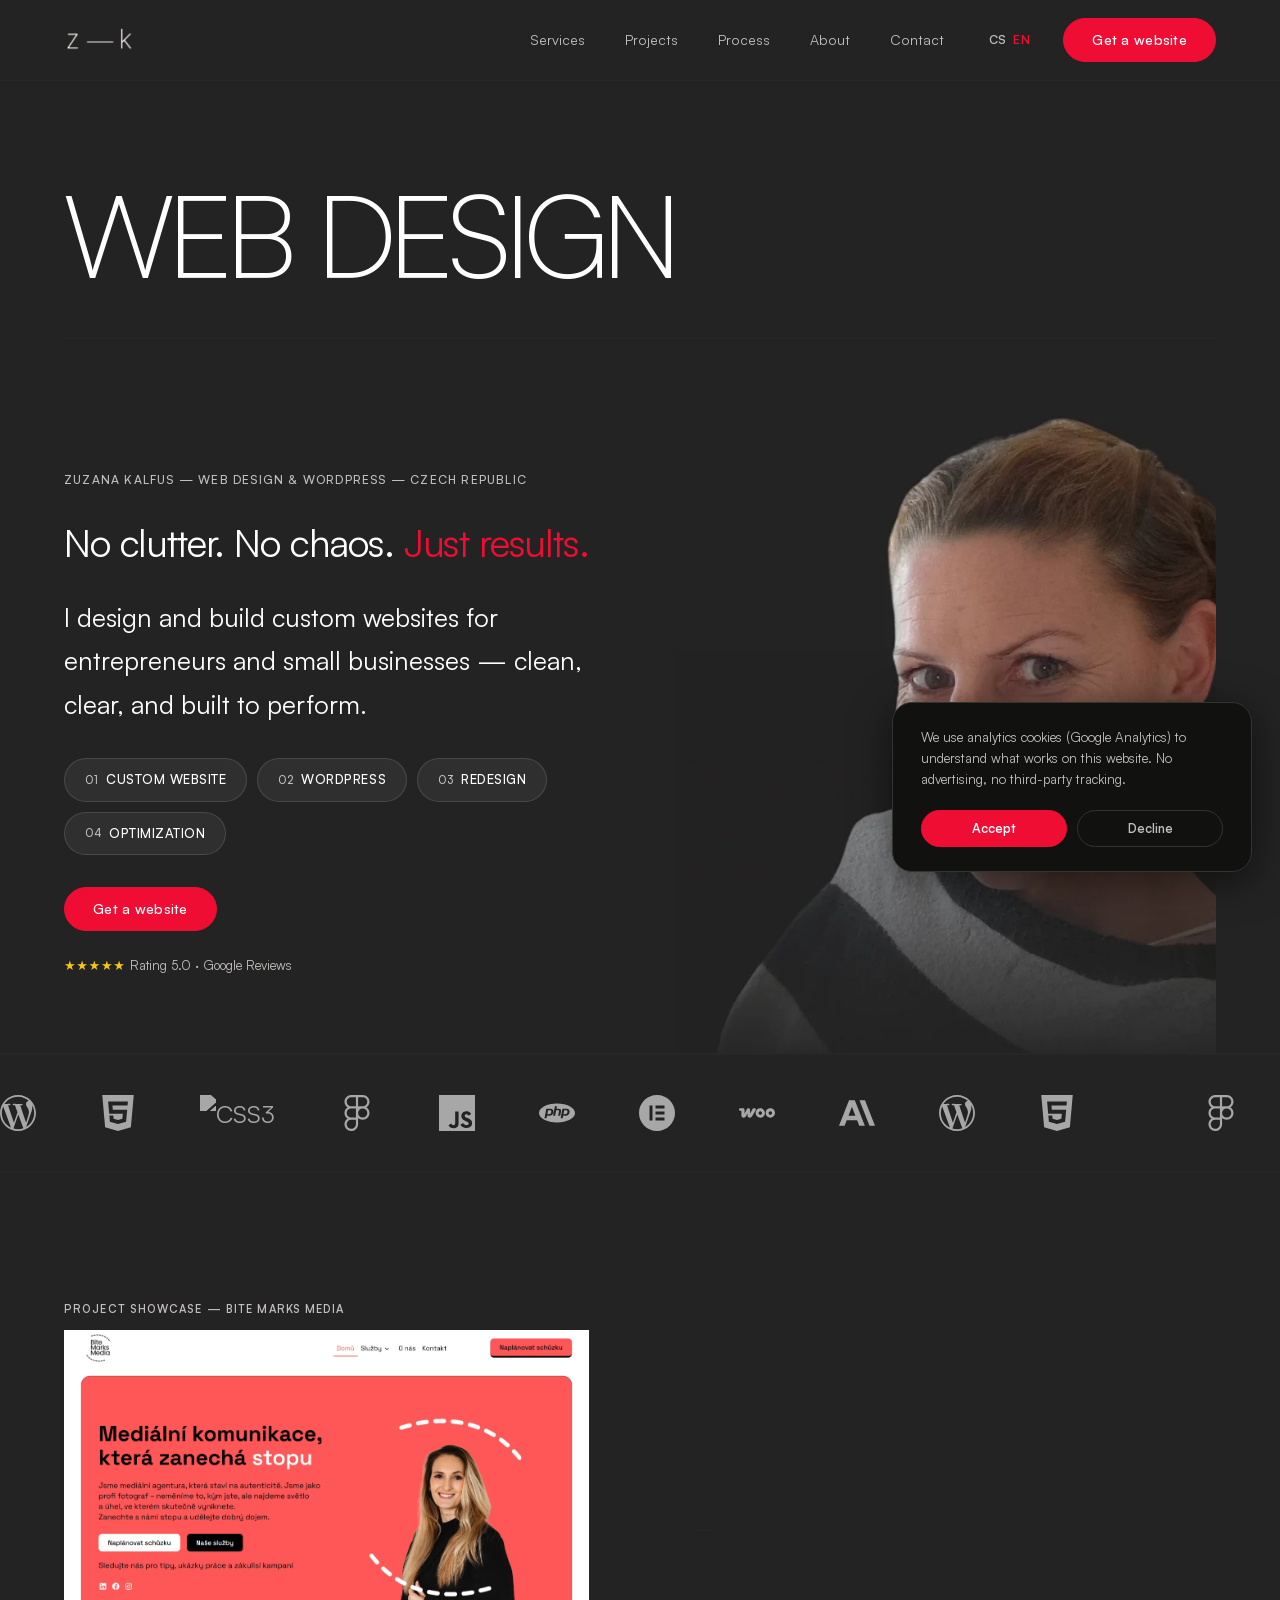
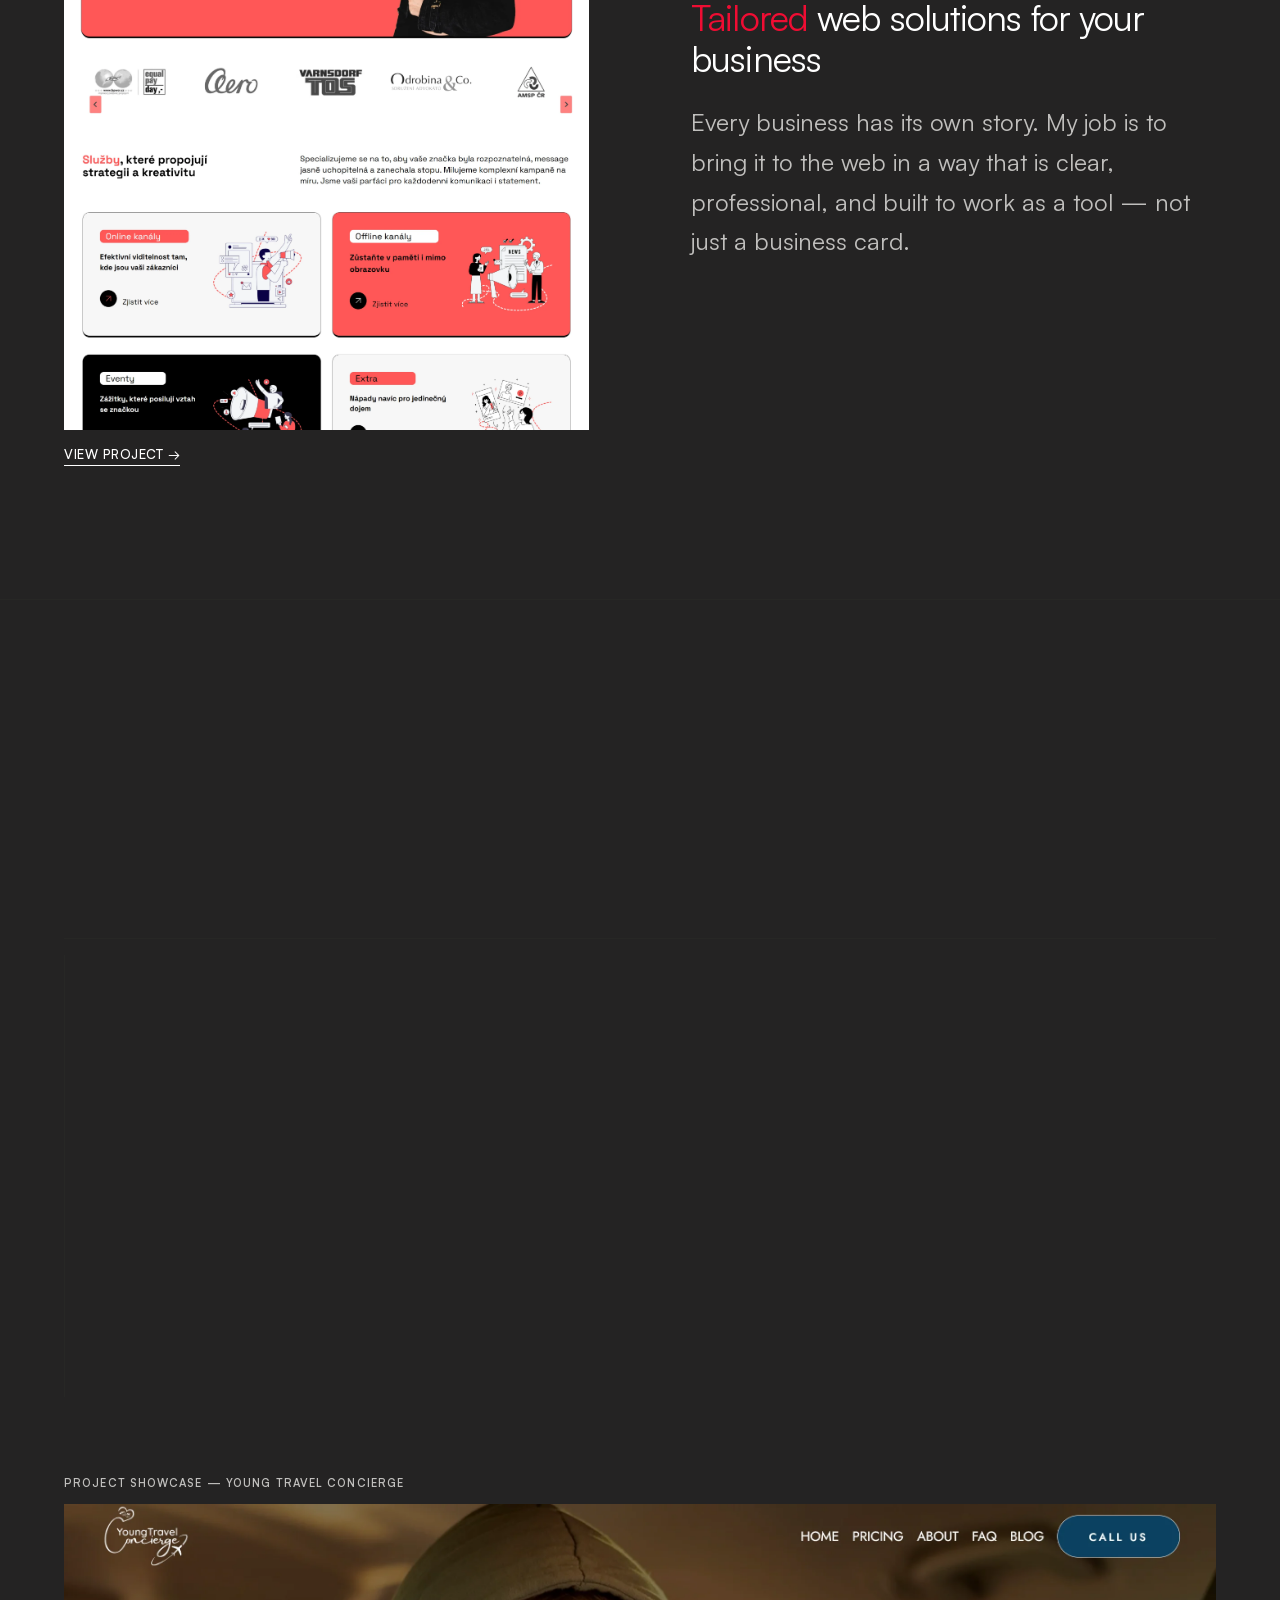
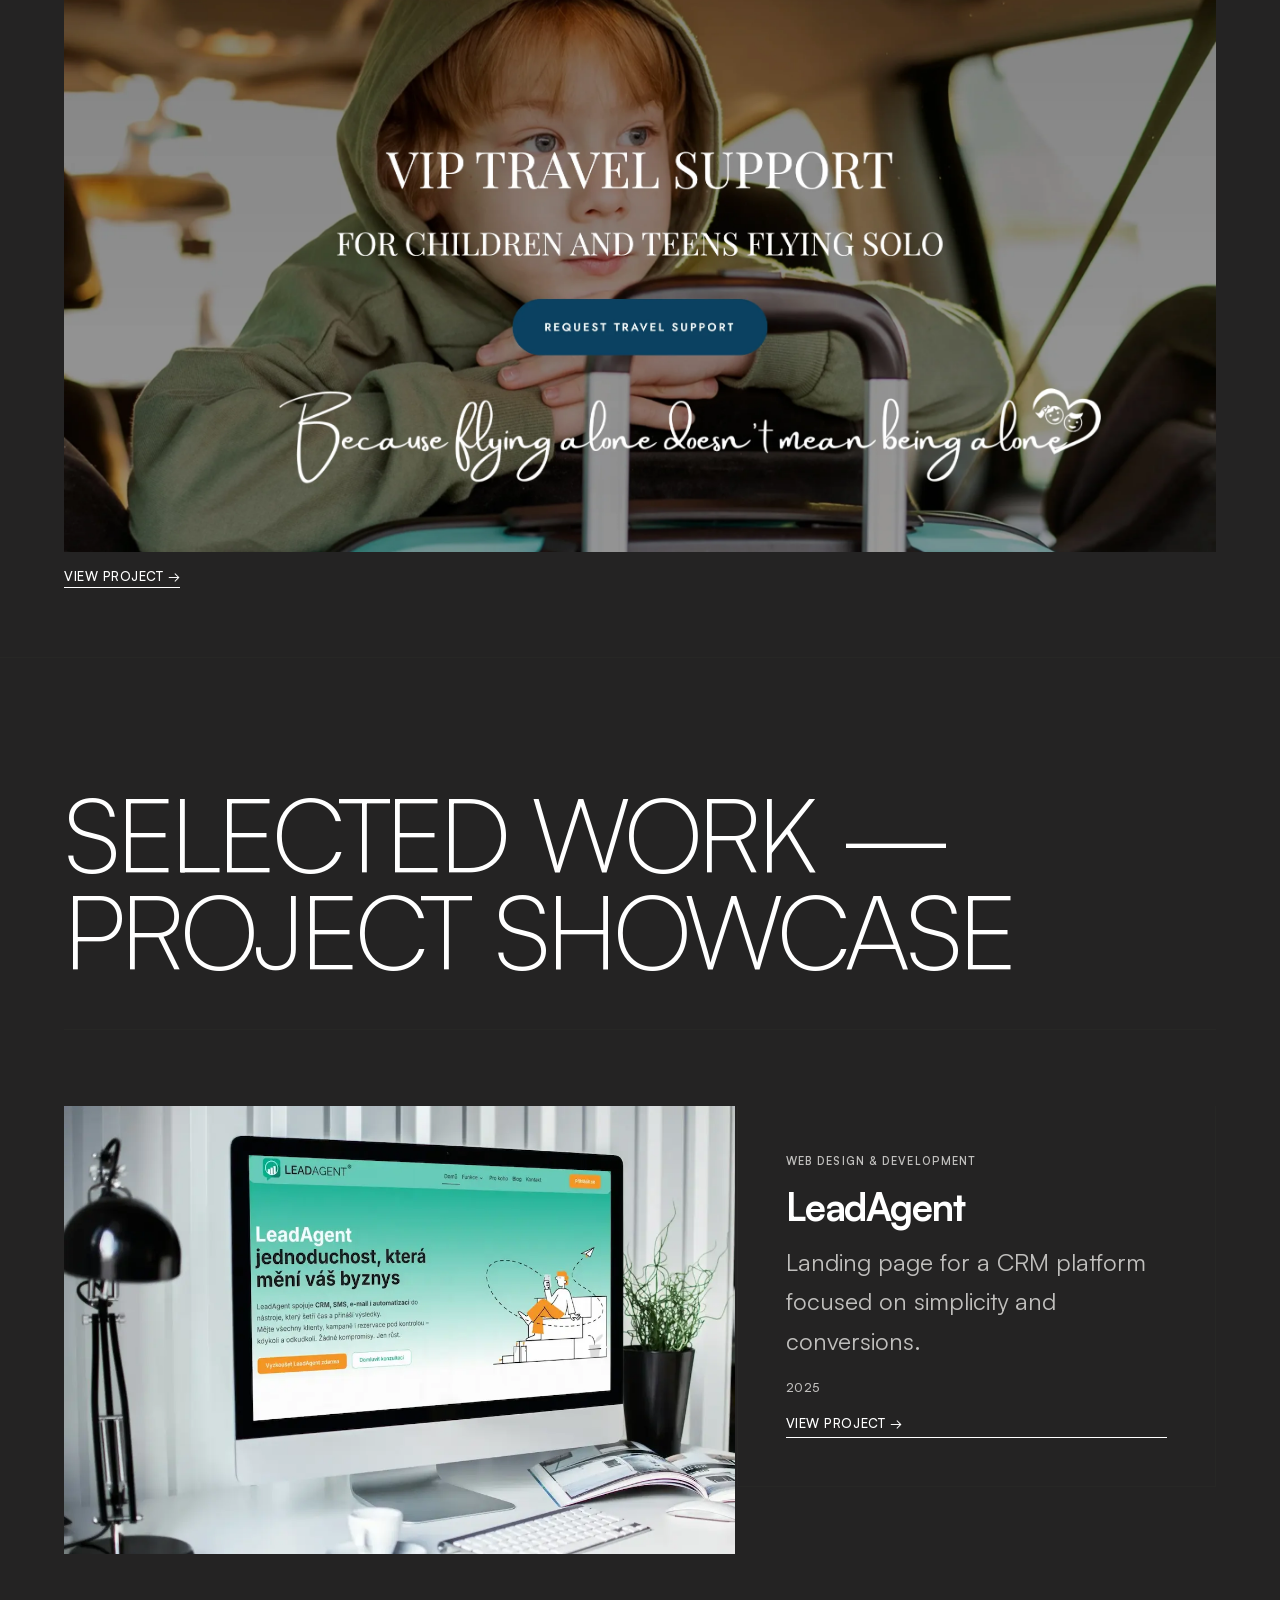
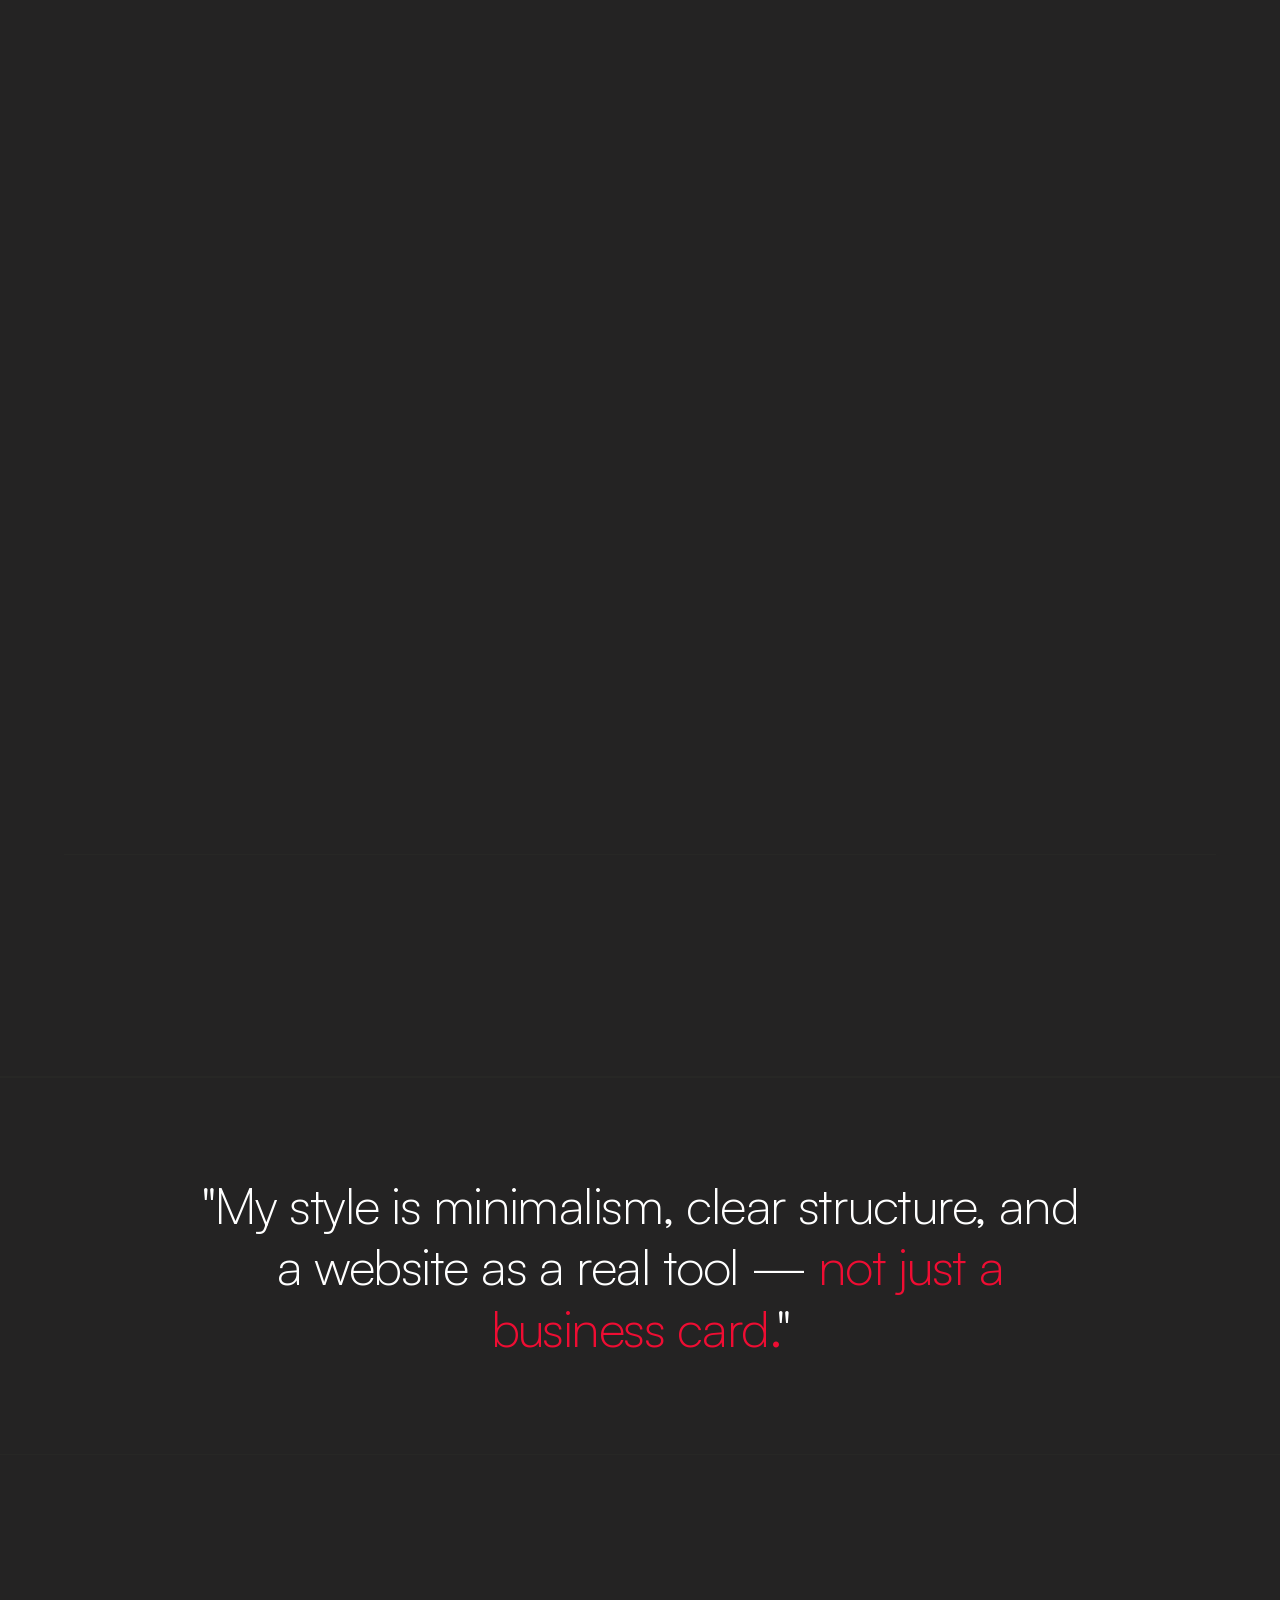
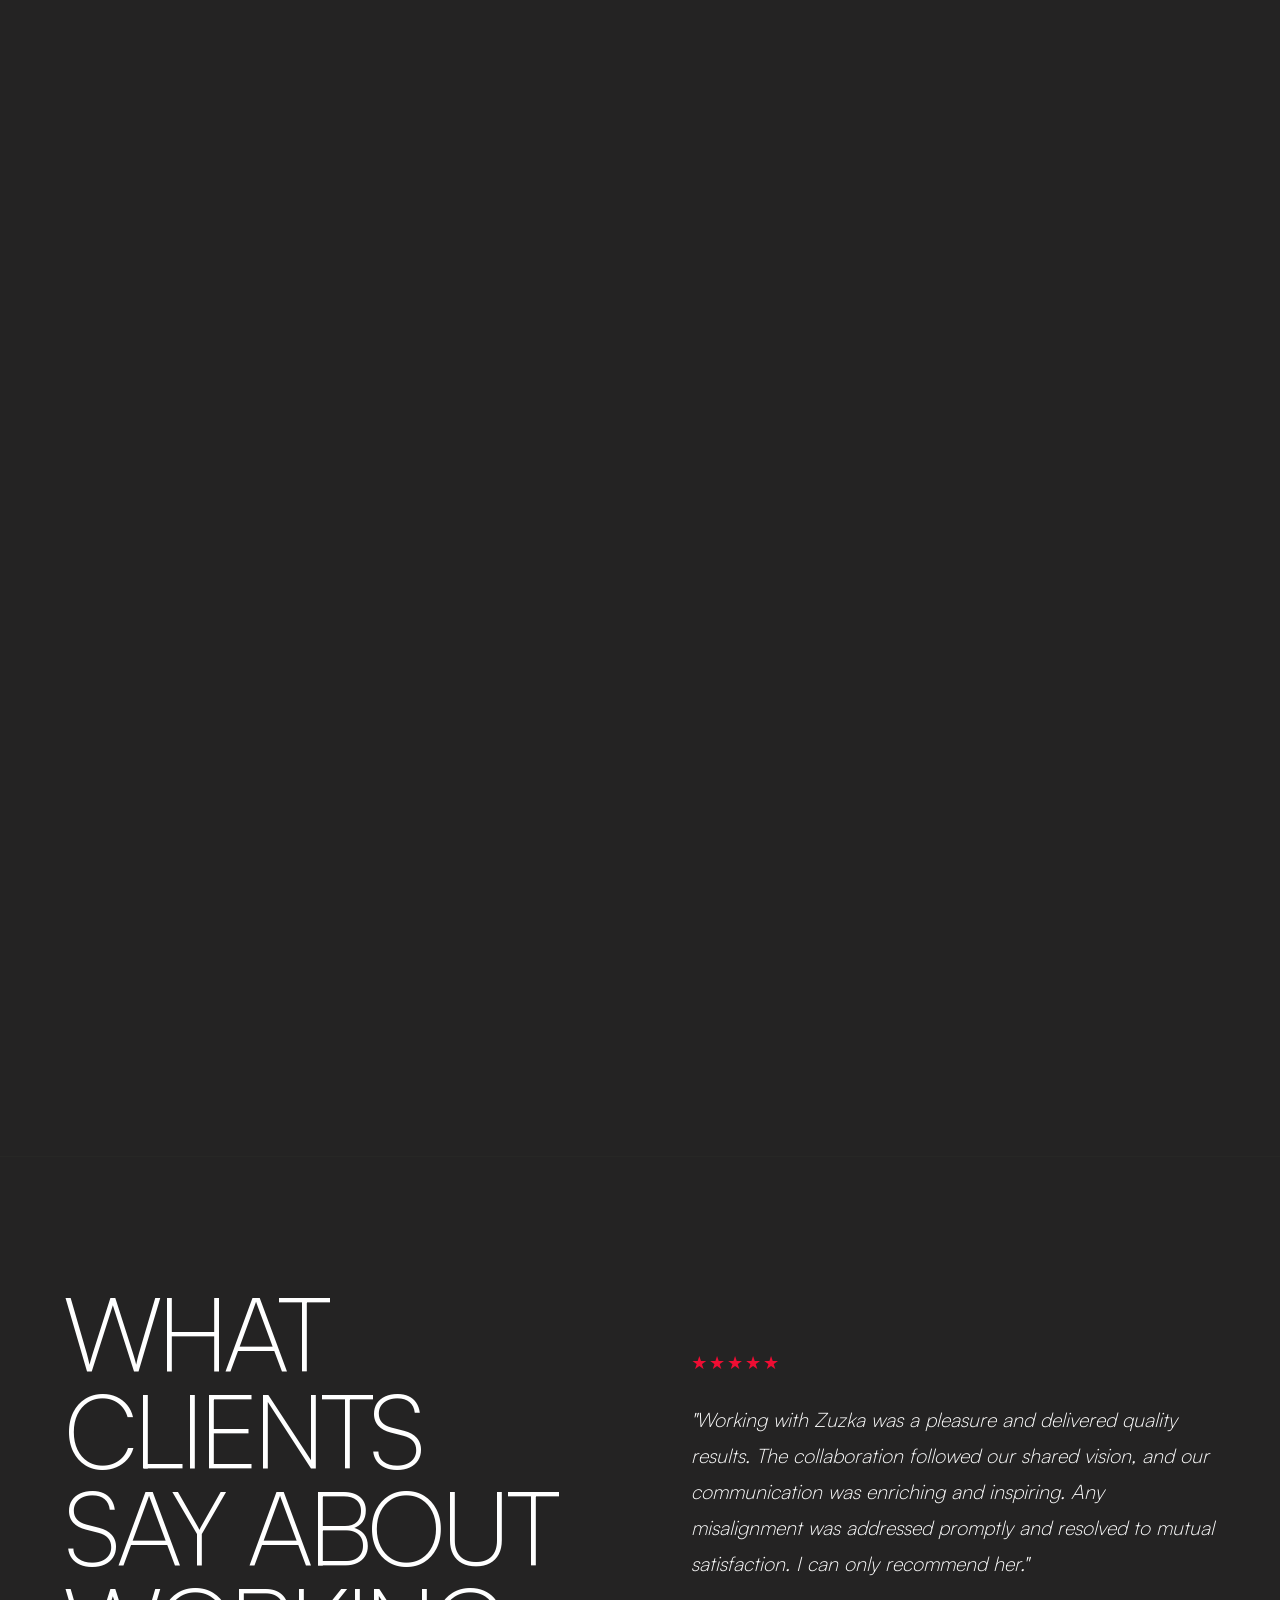
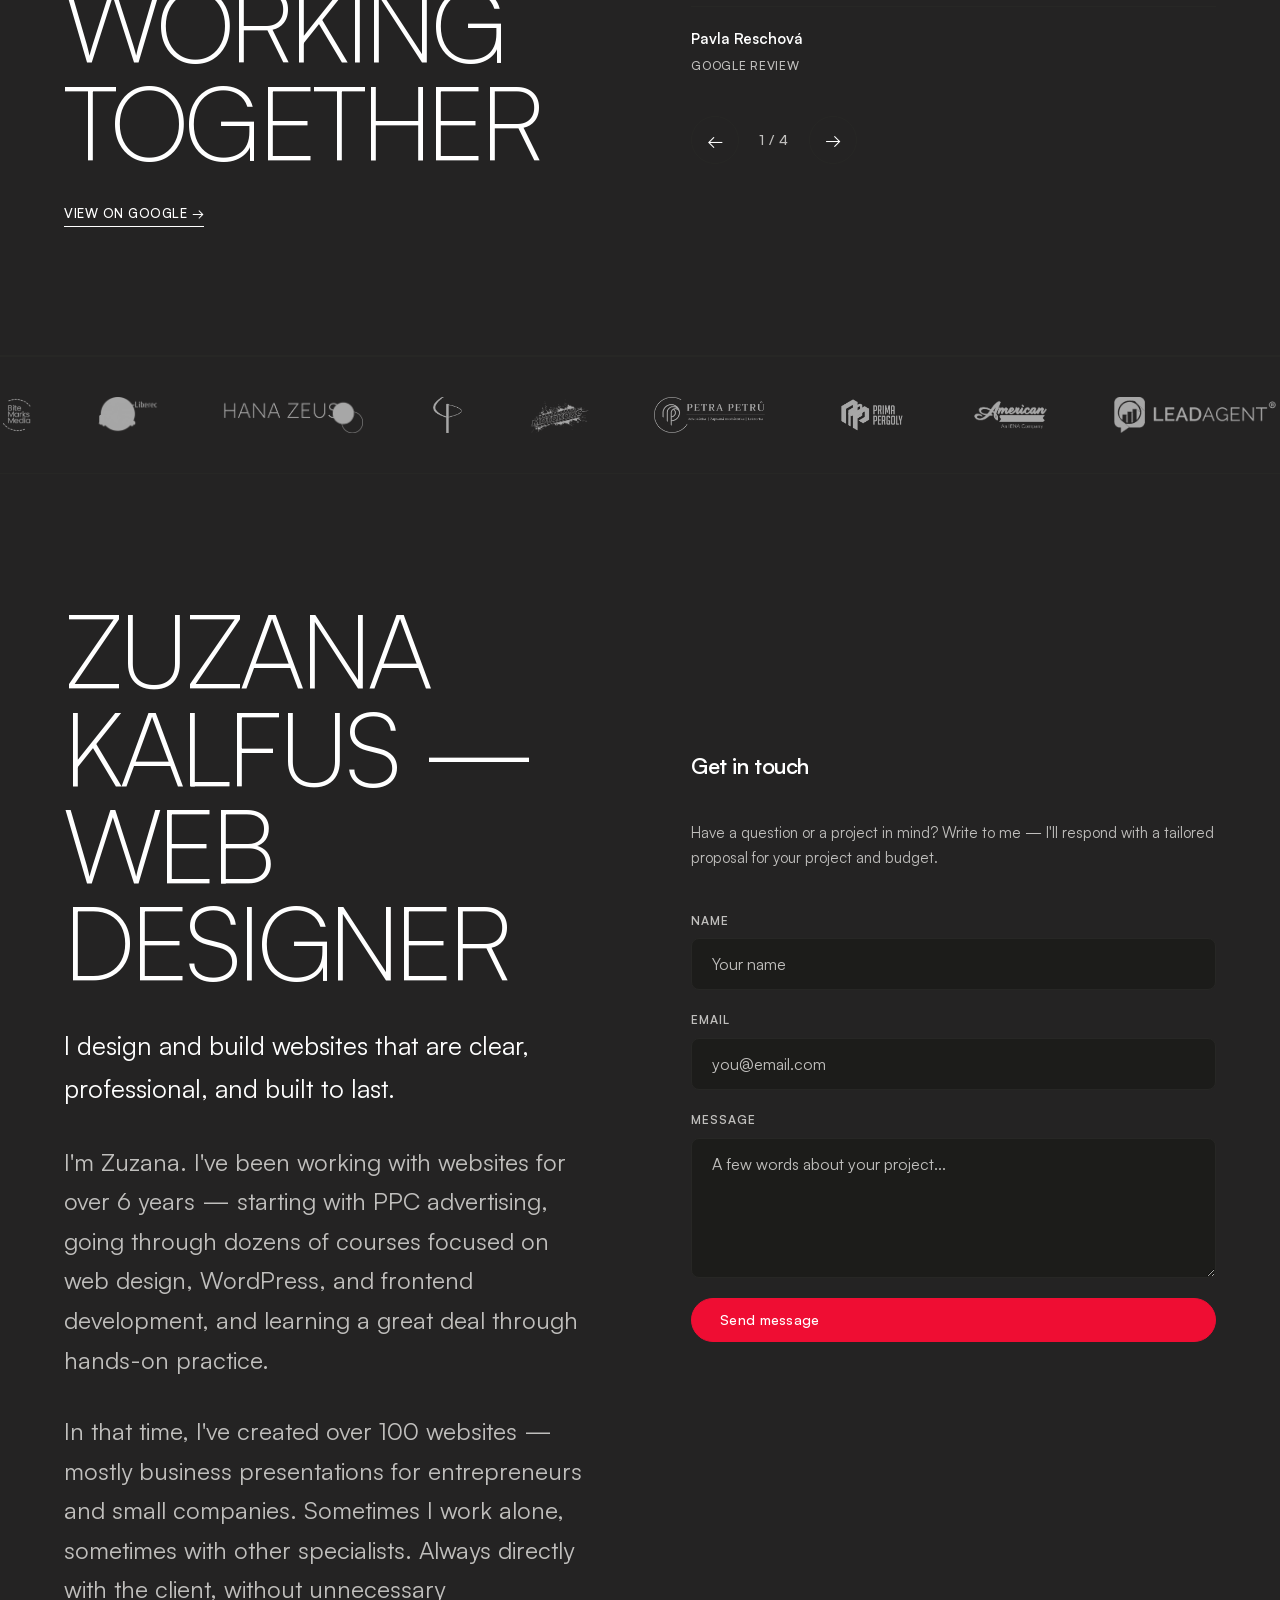
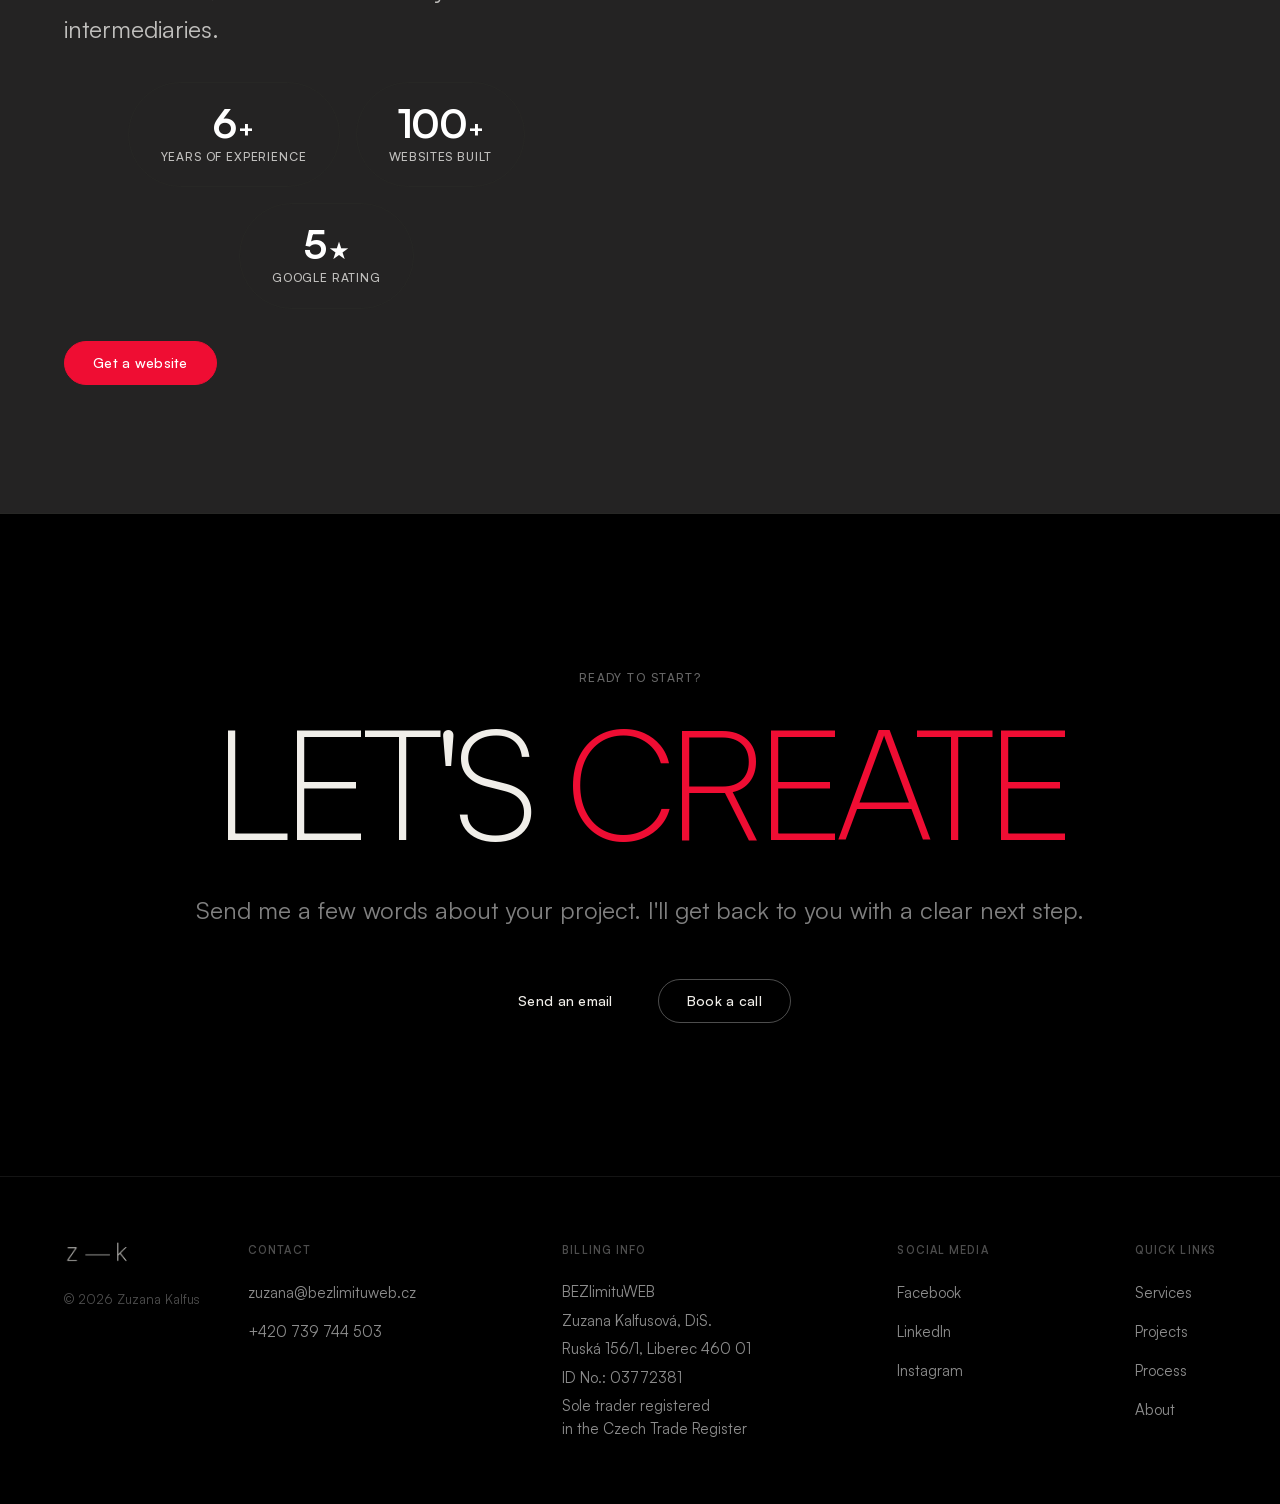
==== commit aa77726b: "favicon JPG → PNG, aktualizace CLAUDE.md - index.html + en/index.html: favicon logo-mark_03.jpg → lo" ====
--- a/en/index.html
+++ b/en/index.html
@@ -6,7 +6,7 @@
   <title>Zuzana Kalfus — Web Design &amp; WordPress | Czech Republic</title>
   <meta name="description" content="Custom web design and WordPress development from the Czech Republic. Clean, functional websites for entrepreneurs and small businesses — built to last.">
 
-  <link rel="icon" type="image/png" href="../assets/logo/logo-mark_03.jpg">
+  <link rel="icon" type="image/png" href="../assets/logo/logo-mark_03.png">
   <link rel="canonical" href="https://zuzanakalfus.cz/en/">
   <link rel="alternate" hreflang="cs" href="https://zuzanakalfus.cz/">
   <link rel="alternate" hreflang="en" href="https://zuzanakalfus.cz/en/">
